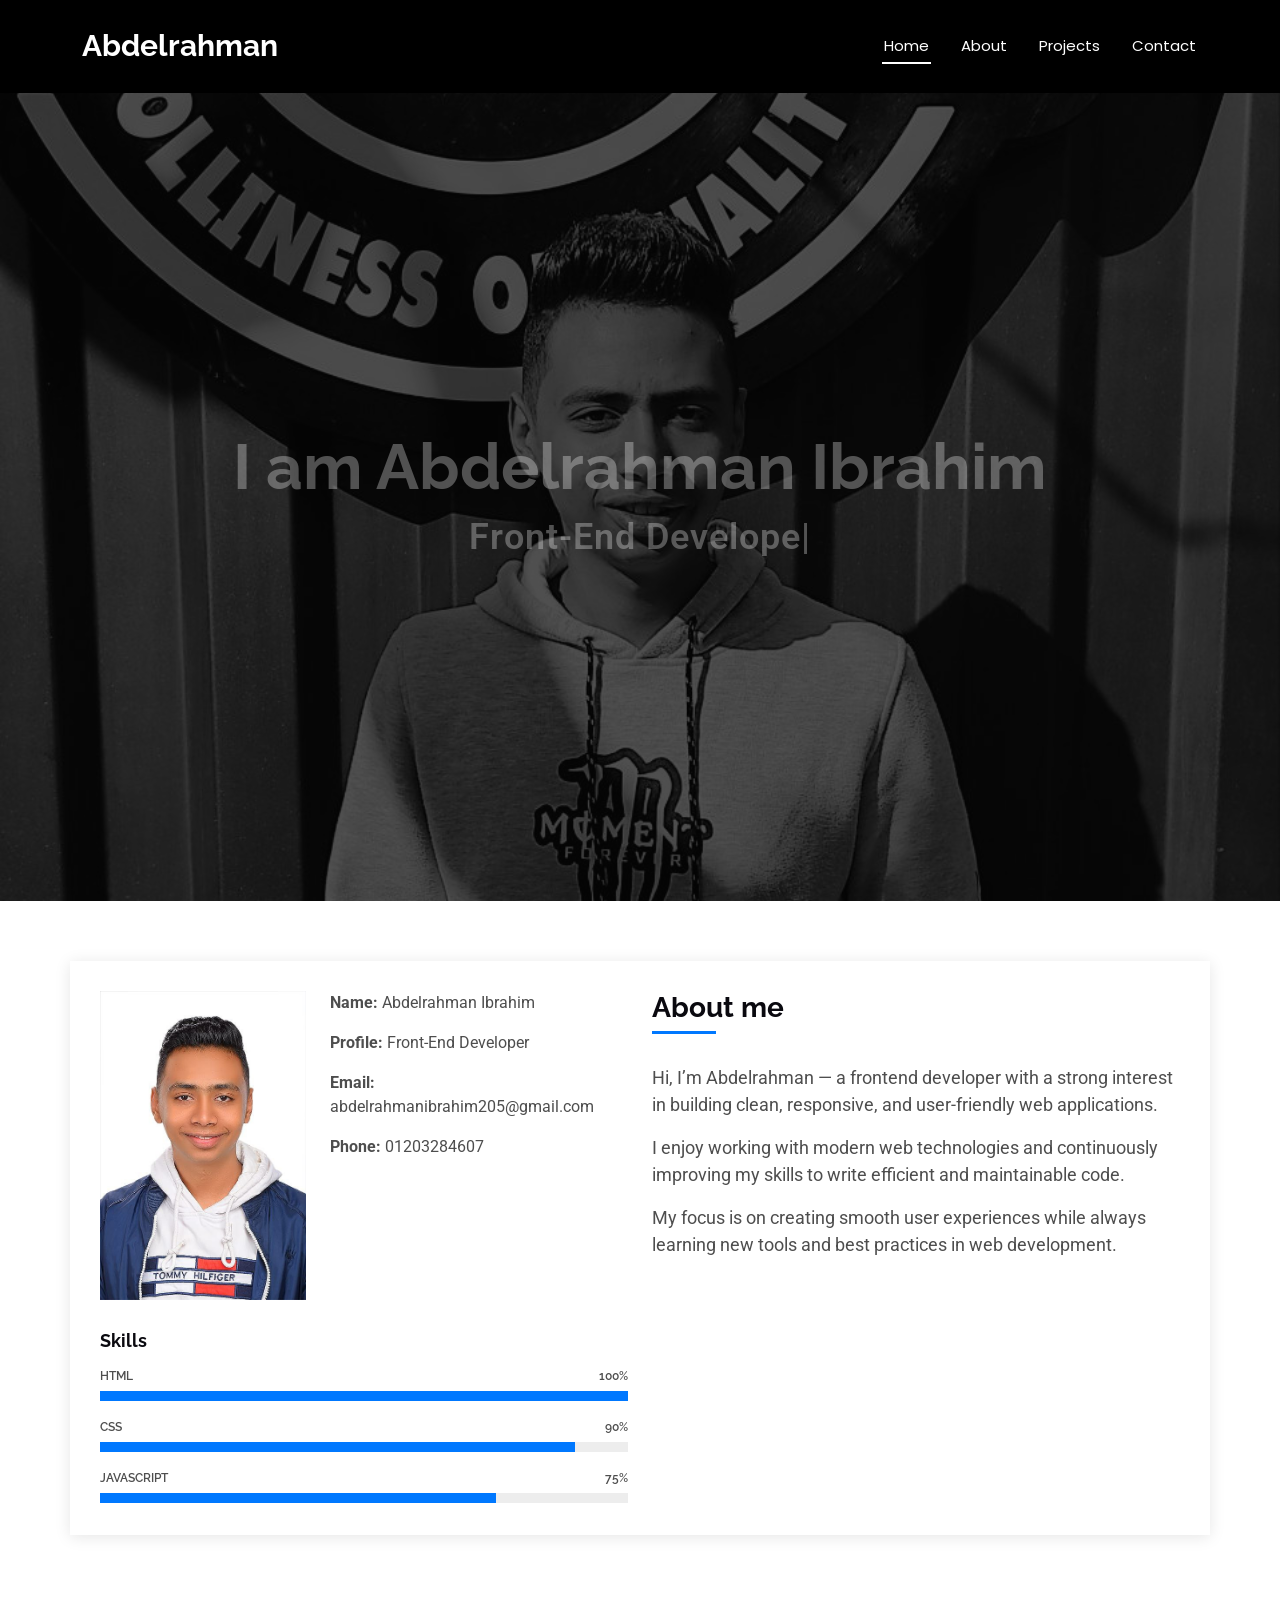
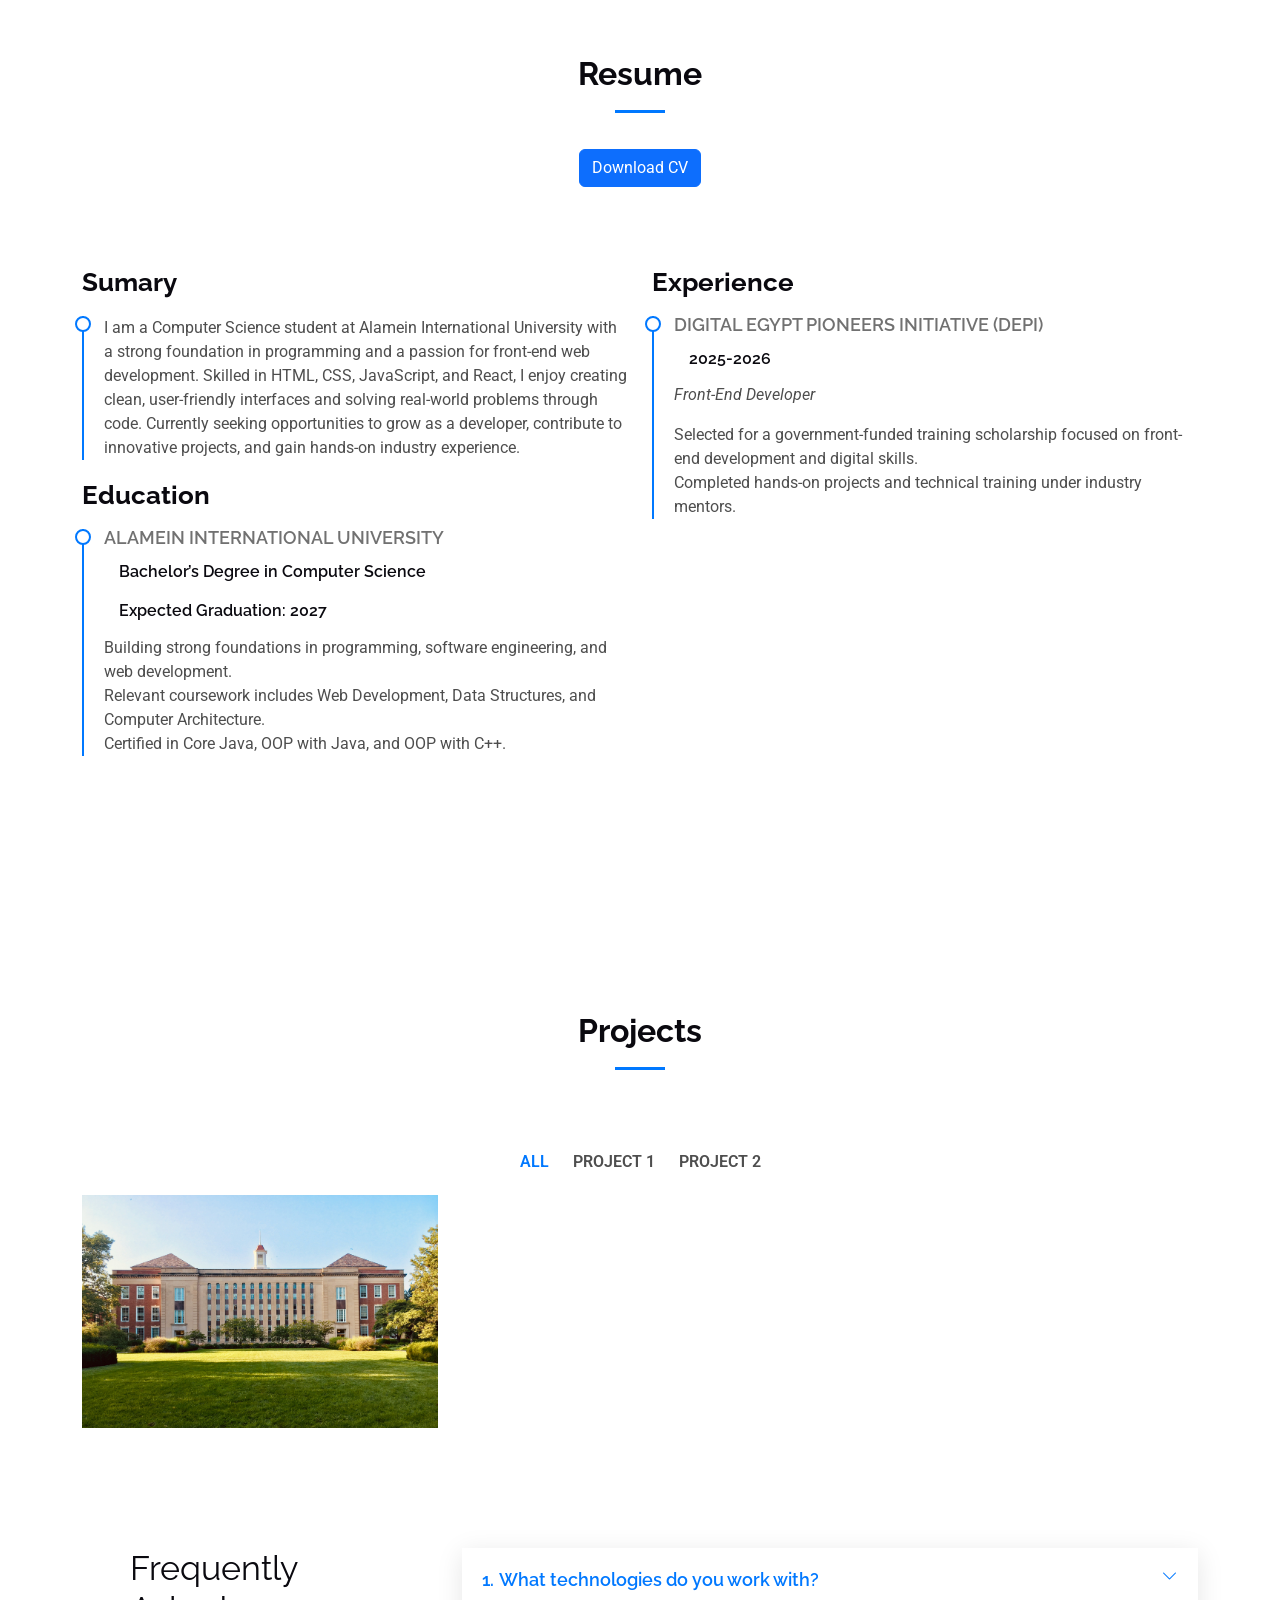
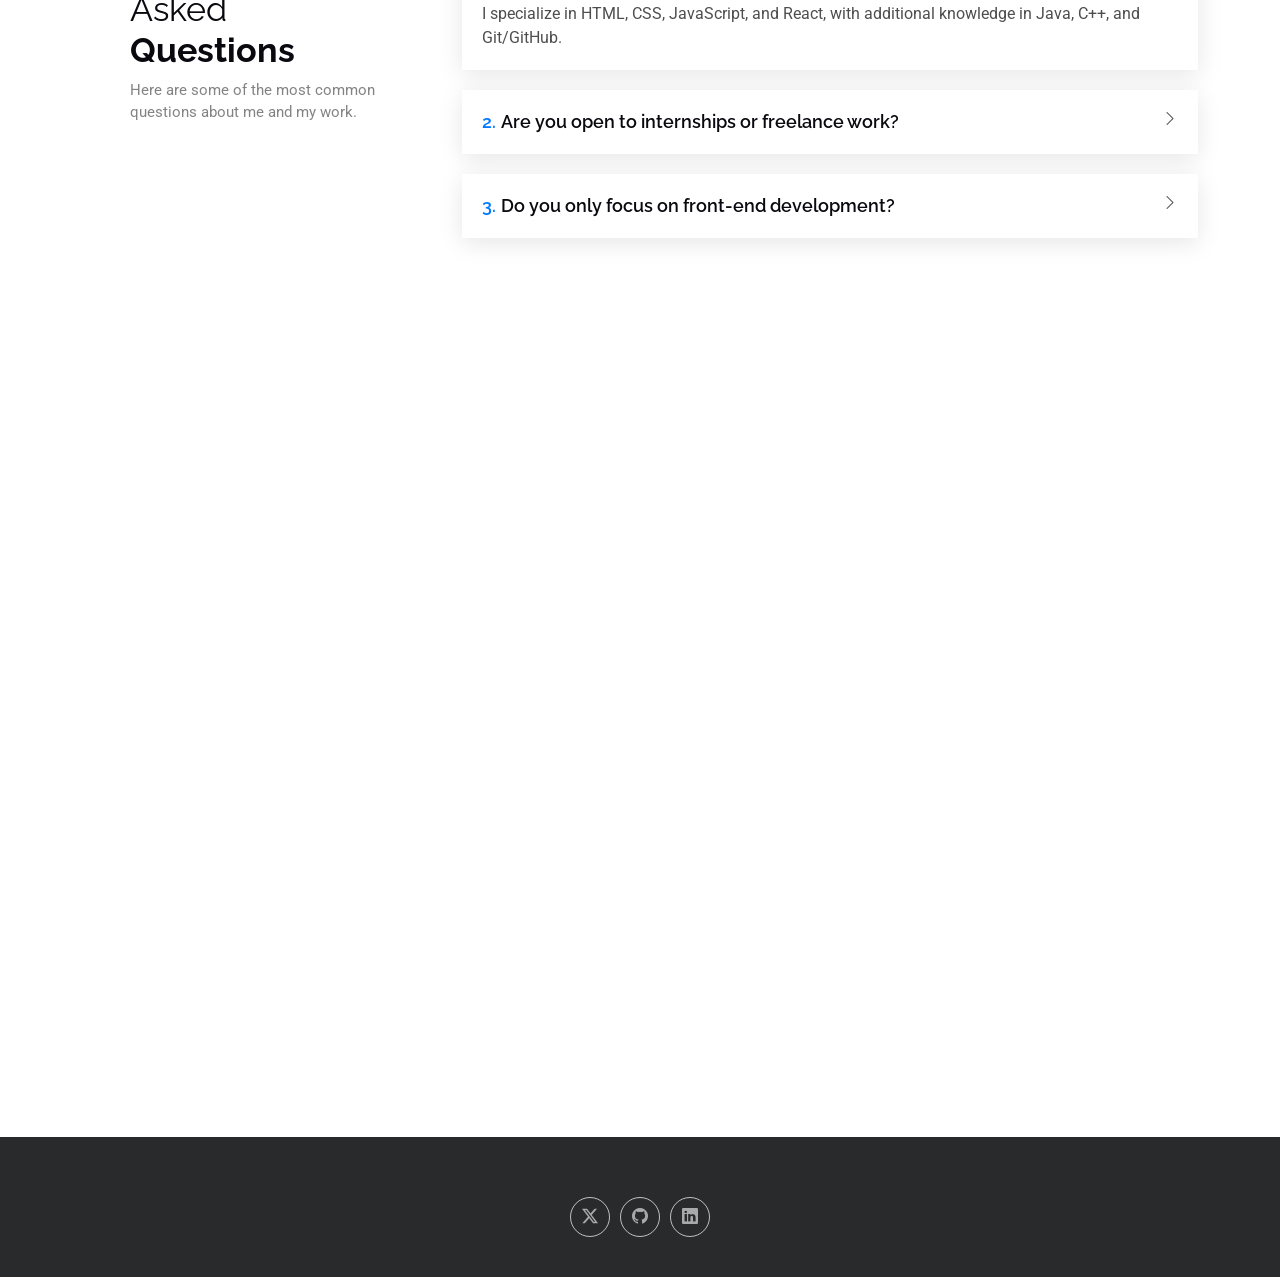
==== index.html @ eb159857 "update" ====
<!DOCTYPE html>
<html lang="en">

<head>
  <meta charset="utf-8">
  <meta content="width=device-width, initial-scale=1.0" name="viewport">
  <title>Abdelrahman</title>
  <meta name="description" content="">
  <meta name="keywords" content="">

  <!-- Favicons -->
  <link href="assets/img/extension_icon.png" rel="icon">
  <link href="assets/img/apple-touch-icon.png" rel="apple-touch-icon">

  <!-- Fonts -->
  <link href="https://fonts.googleapis.com" rel="preconnect">
  <link href="https://fonts.gstatic.com" rel="preconnect" crossorigin>
  <link href="https://fonts.googleapis.com/css2?family=Roboto:ital,wght@0,100;0,300;0,400;0,500;0,700;0,900;1,100;1,300;1,400;1,500;1,700;1,900&family=Poppins:ital,wght@0,100;0,200;0,300;0,400;0,500;0,600;0,700;0,800;0,900;1,100;1,200;1,300;1,400;1,500;1,600;1,700;1,800;1,900&family=Raleway:ital,wght@0,100;0,200;0,300;0,400;0,500;0,600;0,700;0,800;0,900;1,100;1,200;1,300;1,400;1,500;1,600;1,700;1,800;1,900&display=swap" rel="stylesheet">

  <!-- Vendor CSS Files -->
  <link href="assets/vendor/bootstrap/css/bootstrap.min.css" rel="stylesheet">
  <link href="assets/vendor/bootstrap-icons/bootstrap-icons.css" rel="stylesheet">
  <link href="assets/vendor/aos/aos.css" rel="stylesheet">
  <link href="assets/vendor/glightbox/css/glightbox.min.css" rel="stylesheet">
  <link href="assets/vendor/swiper/swiper-bundle.min.css" rel="stylesheet">

  <!-- Main CSS File -->
  <link href="assets/css/main.css" rel="stylesheet">

  <!-- =======================================================
  * Template Name: DevFolio
  * Template URL: https://bootstrapmade.com/devfolio-bootstrap-portfolio-html-template/
  * Updated: Aug 07 2024 with Bootstrap v5.3.3
  * Author: BootstrapMade.com
  * License: https://bootstrapmade.com/license/
  ======================================================== -->
</head>

<body class="index-page">

  <header id="header" class="header d-flex align-items-center sticky-top">
    <div class="container-fluid container-xl position-relative d-flex align-items-center justify-content-between">

      <a href="index.html" class="logo d-flex align-items-center">
        <!-- Uncomment the line below if you also wish to use an image logo -->
        <!-- <img src="assets/img/logo.png" alt=""> -->
        <h1 class="sitename">Abdelrahman</h1>
      </a>

      <nav id="navmenu" class="navmenu">
        <ul>
          <li><a href="#hero" class="active">Home<br></a></li>
          <li><a href="#about">About</a></li>
          <li><a href="#portfolio">Projects</a></li>      
          <li><a href="#contact">Contact</a></li>
        </ul>
        <i class="mobile-nav-toggle d-xl-none bi bi-list"></i>
      </nav>

    </div>
  </header>

  <main class="main">

    <!-- Hero Section -->
    <section id="hero" class="hero section dark-background">

      <img src="assets/img/me_b&w.jpg" alt="" data-aos="fade-in" style="width: 100%; height: 1500px;">

      <div class="container d-flex flex-column align-items-center justify-content-center text-center" data-aos="fade-up" data-aos-delay="100">
        <h2 style="opacity: 0.3;">I am Abdelrahman Ibrahim</h2>
        <p style="opacity: 0.3;"><span class="typed" data-typed-items="Front-End Developer, Freelancer"></span></p>
      </div>

    </section><!-- /Hero Section -->

    <!-- About Section -->
    <section id="about" class="about section">

      <div class="container" data-aos="fade-up" data-aos-delay="100">

        <div class="row gy-4">
          <div class="col-md-6">

            <div class="row justify-content-between gy-4">
              <div class="col-lg-5">
                <img src="assets/img/photo_2025-08-01_22-26-36.jpg" class="img-fluid" alt="">
              </div>
              <div class="col-lg-7 about-info">
                <p><strong>Name: </strong> <span>Abdelrahman Ibrahim</span></p>
                <p><strong>Profile: </strong> <span>Front-End Developer</span></p>
                <p><strong>Email: </strong> <span>abdelrahmanibrahim205@gmail.com</span></p>
                <p><strong>Phone: </strong> <span>01203284607</span></p>
              </div>
            </div>

            <div class="skills-content skills-animation">

              <h5>Skills</h5>

              <div class="progress">
                <span class="skill"><span>HTML</span> <i class="val">100%</i></span>
                <div class="progress-bar-wrap">
                  <div class="progress-bar" role="progressbar" aria-valuenow="100" aria-valuemin="0" aria-valuemax="100"></div>
                </div>
              </div><!-- End Skills Item -->

              <div class="progress">
                <span class="skill"><span>CSS</span> <i class="val">90%</i></span>
                <div class="progress-bar-wrap">
                  <div class="progress-bar" role="progressbar" aria-valuenow="90" aria-valuemin="0" aria-valuemax="100"></div>
                </div>
              </div><!-- End Skills Item -->

              <div class="progress">
                <span class="skill"><span>JavaScript</span> <i class="val">75%</i></span>
                <div class="progress-bar-wrap">
                  <div class="progress-bar" role="progressbar" aria-valuenow="75" aria-valuemin="0" aria-valuemax="100"></div>
                </div>
              </div><!-- End Skills Item -->          
            </div>
          </div>

          <div class="col-md-6">
            <div class="about-me">
              <h4>About me</h4>
            <p>
                  Hi, I’m Abdelrahman — a frontend developer with a strong interest in building clean, 
                  responsive, and user-friendly web applications.</p>
            <p>
                I enjoy working with modern web technologies and continuously improving my skills 
                to write efficient and maintainable code.</p>
            <p>
                My focus is on creating smooth user experiences while always learning new tools 
                and best practices in web development.</p>
            </div>
          </div>
        </div>

      </div>

    </section><!-- /About Section -->

    <!-- Resume Section -->
    <section id="resume" class="resume section">

      <!-- Section Title -->
      <div class="container section-title" data-aos="fade-up">
        <h2>Resume</h2>
        <a href="Abdelrahman_Ibrahim_CV_1.pdf" download class="btn btn-primary mt-3">
      Download CV
    </a>
      </div><!-- End Section Title -->

      <div class="container">

        <div class="row">

          <div class="col-lg-6" data-aos="fade-up" data-aos-delay="100">
            <h3 class="resume-title">Sumary</h3>

            <div class="resume-item pb-0">
              <p>I am a Computer Science student at Alamein International University with a strong foundation in programming and a passion for front-end web development. Skilled in HTML, CSS, JavaScript, and React, I enjoy creating clean, user-friendly interfaces and solving real-world problems through code. Currently seeking opportunities to grow as a developer, contribute to innovative projects, and gain hands-on industry experience.</p>
            </div><!-- Edn Resume Item -->

            <h3 class="resume-title">Education</h3>
            <div class="resume-item">
              <h4>Alamein International University</h4>
              <h5>Bachelor’s Degree in Computer Science</h5>
              <h5>Expected Graduation: 2027</h5>        
              <p>Building strong foundations in programming, software engineering, and web development.<br>Relevant coursework includes Web Development, Data Structures, and Computer Architecture.<br>Certified in Core Java, OOP with Java, and OOP with C++.</p>
            </div><!-- Edn Resume Item -->          
          </div>
          <div class="col-lg-6" data-aos="fade-up" data-aos-delay="200">
            <h3 class="resume-title">Experience</h3>
            <div class="resume-item">
              <h4>Digital Egypt Pioneers Initiative (DEPI)</h4>
              <h5>2025-2026</h5>
              <p><em>Front-End Developer</em></p>
              <p>Selected for a government-funded training scholarship focused on front-end development and digital skills.<br>Completed hands-on projects and technical training under industry mentors.</p>
            </div><!-- Edn Resume Item -->      
          </div>
        </div>
      </div>
    </section><!-- /Resume Section -->

    <!-- Services Section -->
    <section id="services" class="services section">

      <!-- Section Title --> 
    </section><!-- /Services Section -->
    <!-- Portfolio Section -->
    <section id="portfolio" class="portfolio section">

      <!-- Section Title -->
      <div class="container section-title" data-aos="fade-up">
        <h2>Projects</h2>
      </div><!-- End Section Title -->
      <div class="container">
        <div class="isotope-layout" data-default-filter="*" data-layout="masonry" data-sort="original-order">
          <ul class="portfolio-filters isotope-filters" data-aos="fade-up" data-aos-delay="100">
            <li data-filter="*" class="filter-active">All</li>
            <li data-filter=".filter-app">Project 1</li>
            <li data-filter=".filter-product">Project 2</li>            
          </ul><!-- End Portfolio Filters -->
          <div class="row gy-4 isotope-container" data-aos="fade-up" data-aos-delay="200">

            <div class="col-lg-4 col-md-6 portfolio-item isotope-item filter-app">
              <img src="assets/img/university.jpg" class="img-fluid" alt="">
              <div class="portfolio-info">
                <h4>University Managment System</h4>
                <a href="assets/img/university.jpg" title="Project 1" data-gallery="portfolio-gallery-app" class="glightbox preview-link"><i class="bi bi-zoom-in"></i></a>
                <a href="https://github.com/Abdelrahman2055/University_System" title="More Details" class="details-link"><i class="bi bi-link-45deg"></i></a>
              </div>
            </div><!-- End Portfolio Item -->

            <div class="col-lg-4 col-md-6 portfolio-item isotope-item filter-product">
              <img src="assets/img/univrsity_cafe(1).jpg" class="img-fluid" alt="">
              <div class="portfolio-info">
                <h4>University Cafe Managment System</h4>
                <a href="assets/img/univrsity_cafe(1).jpg" title="Project 2" data-gallery="portfolio-gallery-product" class="glightbox preview-link"><i class="bi bi-zoom-in"></i></a>
                <a href="https://github.com/Abdelrahman2055/University_Cafe" title="More Details" class="details-link"><i class="bi bi-link-45deg"></i></a>
              </div>
            </div><!-- End Portfolio Item -->
          </div><!-- End Portfolio Container -->
        </div>
      </div>
    </section><!-- /Portfolio Section -->
    <!-- Faq Section -->
    <section id="faq" class="faq section">

      <div class="container">

        <div class="row gy-4">

          <div class="col-lg-4" data-aos="fade-up" data-aos-delay="100">
            <div class="content px-xl-5">
              <h3><span>Frequently Asked </span><strong>Questions</strong></h3>
              <p>
                Here are some of the most common questions about me and my work.
              </p>
            </div>
          </div>

          <div class="col-lg-8" data-aos="fade-up" data-aos-delay="200">

            <div class="faq-container">
              <div class="faq-item faq-active">
                <h3><span class="num">1.</span> <span>What technologies do you work with?</span></h3>
                <div class="faq-content">
                  <p>I specialize in HTML, CSS, JavaScript, and React, with additional knowledge in Java, C++, and Git/GitHub.</p>
                </div>
                <i class="faq-toggle bi bi-chevron-right"></i>
              </div><!-- End Faq item-->

              <div class="faq-item">
                <h3><span class="num">2.</span> <span>Are you open to internships or freelance work?</span></h3>
                <div class="faq-content">
                  <p>Yes! I’m actively looking for opportunities to apply my skills, learn from real-world projects, and grow as a developer.</p>
                </div>
                <i class="faq-toggle bi bi-chevron-right"></i>
              </div><!-- End Faq item-->

              <div class="faq-item">
                <h3><span class="num">3.</span> <span>Do you only focus on front-end development?</span></h3>
                <div class="faq-content">
                  <p>My main focus is front-end, but I also have experience in programming with Java and C++ and working on system-level projects.</p>
                </div>
                <i class="faq-toggle bi bi-chevron-right"></i>
              </div><!-- End Faq item-->
            </div>

          </div>
        </div>

      </div>

    </section><!-- /Faq Section -->
    <!-- Contact Section -->
    <section id="contact" class="contact section">

      <!-- Section Title -->
      <div class="container section-title" data-aos="fade-up">
        <h2>Contact</h2>
        <p>Feel free to contact me with collaboration requests, internship opportunities, or project discussions.</p>
      </div><!-- End Section Title -->

      <div class="container" data-aos="fade-up" data-aos-delay="100">

        <div class="info-wrap" data-aos="fade-up" data-aos-delay="200">
          <div class="row gy-5">

            <div class="col-lg-4">
              <div class="info-item d-flex align-items-center">
                <i class="bi bi-geo-alt flex-shrink-0"></i>
                <div>
                  <h3>Address</h3>
                  <p>Alexandria,Egypt</p>
                </div>
              </div>
            </div><!-- End Info Item -->

            <div class="col-lg-4">
              <div class="info-item d-flex align-items-center">
                <i class="bi bi-telephone flex-shrink-0"></i>
                <div>
                  <h3>Call me</h3>
                  <p>01203284607</p>
                </div>
              </div>
            </div><!-- End Info Item -->

            <div class="col-lg-4">
              <div class="info-item d-flex align-items-center">
                <i class="bi bi-envelope flex-shrink-0"></i>
                <div>
                  <h3>Email me</h3>
                  <p>abdelrahmanibrahim205@gmail.com</p>
                </div>
              </div>
            </div><!-- End Info Item -->

          </div>
        </div>

        <form action="forms/contact.php" method="post" class="php-email-form" data-aos="fade-up" data-aos-delay="300">
          <div class="row gy-4">

            <div class="col-md-6">
              <input type="text" name="name" class="form-control" placeholder="Your Name" required="">
            </div>

            <div class="col-md-6 ">
              <input type="email" class="form-control" name="email" placeholder="Your Email" required="">
            </div>

            <div class="col-md-12">
              <input type="text" class="form-control" name="subject" placeholder="Subject" required="">
            </div>

            <div class="col-md-12">
              <textarea class="form-control" name="message" rows="6" placeholder="Message" required=""></textarea>
            </div>

            <div class="col-md-12 text-center">
              <div class="loading">Loading</div>
              <div class="error-message"></div>
              <div class="sent-message">Your message has been sent. Thank you!</div>

              <button type="submit">Send Message</button>
            </div>

          </div>
        </form><!-- End Contact Form -->

      </div>

    </section><!-- /Contact Section -->

  </main>

  <footer id="footer" class="footer accent-background">

    <div class="container">
      <div class="social-links d-flex justify-content-center">
        <a href="https://x.com/BOoDA1212"><i class="bi bi-twitter-x"></i></a>
        <a href="https://github.com/Abdelrahman2055"><i class="bi bi-github"></i></a>
        <a href="https://www.linkedin.com/in/abdelrahman-ibrahim-995238316/"><i class="bi bi-linkedin"></i></a>
      </div>
    </div>

  </footer>

  <!-- Scroll Top -->
  <a href="#" id="scroll-top" class="scroll-top d-flex align-items-center justify-content-center"><i class="bi bi-arrow-up-short"></i></a>

  <!-- Preloader -->
  <div id="preloader"></div>

  <!-- Vendor JS Files -->
  <script src="assets/vendor/bootstrap/js/bootstrap.bundle.min.js"></script>
  <script src="assets/vendor/php-email-form/validate.js"></script>
  <script src="assets/vendor/aos/aos.js"></script>
  <script src="assets/vendor/typed.js/typed.umd.js"></script>
  <script src="assets/vendor/waypoints/noframework.waypoints.js"></script>
  <script src="assets/vendor/purecounter/purecounter_vanilla.js"></script>
  <script src="assets/vendor/glightbox/js/glightbox.min.js"></script>
  <script src="assets/vendor/imagesloaded/imagesloaded.pkgd.min.js"></script>
  <script src="assets/vendor/isotope-layout/isotope.pkgd.min.js"></script>
  <script src="assets/vendor/swiper/swiper-bundle.min.js"></script>

  <!-- Main JS File -->
  <script src="assets/js/main.js"></script>

</body>

</html>
---- assets/css/main.css ----
/**
* Template Name: DevFolio
* Template URL: https://bootstrapmade.com/devfolio-bootstrap-portfolio-html-template/
* Updated: Aug 07 2024 with Bootstrap v5.3.3
* Author: BootstrapMade.com
* License: https://bootstrapmade.com/license/
*/

/*--------------------------------------------------------------
# Font & Color Variables
# Help: https://bootstrapmade.com/color-system/
--------------------------------------------------------------*/
/* Fonts */
:root {
  --default-font: "Roboto",  system-ui, -apple-system, "Segoe UI", Roboto, "Helvetica Neue", Arial, "Noto Sans", "Liberation Sans", sans-serif, "Apple Color Emoji", "Segoe UI Emoji", "Segoe UI Symbol", "Noto Color Emoji";
  --heading-font: "Raleway",  sans-serif;
  --nav-font: "Poppins",  sans-serif;
}

/* Global Colors - The following color variables are used throughout the website. Updating them here will change the color scheme of the entire website */
:root { 
  --background-color: #ffffff; /* Background color for the entire website, including individual sections */
  --default-color: #4e4e4e; /* Default color used for the majority of the text content across the entire website */
  --heading-color: #0a090f; /* Color for headings, subheadings and title throughout the website */
  --accent-color: #0078ff; /* Accent color that represents your brand on the website. It's used for buttons, links, and other elements that need to stand out */
  --surface-color: #ffffff; /* The surface color is used as a background of boxed elements within sections, such as cards, icon boxes, or other elements that require a visual separation from the global background. */
  --contrast-color: #ffffff; /* Contrast color for text, ensuring readability against backgrounds of accent, heading, or default colors. */
}

/* Nav Menu Colors - The following color variables are used specifically for the navigation menu. They are separate from the global colors to allow for more customization options */
:root {
  --nav-color: #ffffff;  /* The default color of the main navmenu links */
  --nav-hover-color: #ffffff; /* Applied to main navmenu links when they are hovered over or active */
  --nav-mobile-background-color: #ffffff; /* Used as the background color for mobile navigation menu */
  --nav-dropdown-background-color: #ffffff; /* Used as the background color for dropdown items that appear when hovering over primary navigation items */
  --nav-dropdown-color: #212529; /* Used for navigation links of the dropdown items in the navigation menu. */
  --nav-dropdown-hover-color: #0078ff; /* Similar to --nav-hover-color, this color is applied to dropdown navigation links when they are hovered over. */
}

/* Color Presets - These classes override global colors when applied to any section or element, providing reuse of the sam color scheme. */

.light-background {
  --background-color: #f9f9f9;
  --surface-color: #ffffff;
}

.dark-background {
  --background-color: #060606;
  --default-color: #ffffff;
  --heading-color: #ffffff;
  --surface-color: #252525;
  --contrast-color: #ffffff;
}

.accent-background {
  --background-color: #292a2b;
  --default-color: #ffffff;
  --heading-color: #ffffff;
  --accent-color: #ffffff;
  --surface-color: #3393ff;
  --contrast-color: #ffffff;
}

/* Smooth scroll */
:root {
  scroll-behavior: smooth;
}

/*--------------------------------------------------------------
# General Styling & Shared Classes
--------------------------------------------------------------*/
body {
  color: var(--default-color);
  background-color: var(--background-color);
  font-family: var(--default-font);
}

a {
  color: var(--accent-color);
  text-decoration: none;
  transition: 0.3s;
}

a:hover {
  color: color-mix(in srgb, var(--accent-color), transparent 25%);
  text-decoration: none;
}

h1,
h2,
h3,
h4,
h5,
h6 {
  color: var(--heading-color);
  font-family: var(--heading-font);
}

/* PHP Email Form Messages
------------------------------*/
.php-email-form .error-message {
  display: none;
  background: #df1529;
  color: #ffffff;
  text-align: left;
  padding: 15px;
  margin-bottom: 24px;
  font-weight: 600;
}

.php-email-form .sent-message {
  display: none;
  color: #ffffff;
  background: #059652;
  text-align: center;
  padding: 15px;
  margin-bottom: 24px;
  font-weight: 600;
}

.php-email-form .loading {
  display: none;
  background: var(--surface-color);
  text-align: center;
  padding: 15px;
  margin-bottom: 24px;
}

.php-email-form .loading:before {
  content: "";
  display: inline-block;
  border-radius: 50%;
  width: 24px;
  height: 24px;
  margin: 0 10px -6px 0;
  border: 3px solid var(--accent-color);
  border-top-color: var(--surface-color);
  animation: php-email-form-loading 1s linear infinite;
}

@keyframes php-email-form-loading {
  0% {
    transform: rotate(0deg);
  }

  100% {
    transform: rotate(360deg);
  }
}

/*--------------------------------------------------------------
# Global Header
--------------------------------------------------------------*/
.header {
  --background-color: #000000;
  --default-color: #ffffff;
  --heading-color: #ffffff;
  color: var(--default-color);
  background-color: var(--background-color);
  padding: 20px 0;
  transition: all 0.5s;
  z-index: 997;
}

.header .logo {
  line-height: 1;
}

.header .logo img {
  max-height: 32px;
  margin-right: 8px;
}

.header .logo h1 {
  font-size: 30px;
  margin: 0;
  font-weight: 700;
  color: var(--heading-color);
}

.scrolled .header {
  box-shadow: 0px 0 18px rgba(0, 0, 0, 0.1);
}

/*--------------------------------------------------------------
# Navigation Menu
--------------------------------------------------------------*/
/* Desktop Navigation */
@media (min-width: 1200px) {
  .navmenu {
    padding: 0;
  }

  .navmenu ul {
    margin: 0;
    padding: 0;
    display: flex;
    list-style: none;
    align-items: center;
  }

  .navmenu li {
    position: relative;
  }

  .navmenu>ul>li {
    white-space: nowrap;
    padding: 15px 14px;
  }

  .navmenu>ul>li:last-child {
    padding-right: 0;
  }

  .navmenu a,
  .navmenu a:focus {
    color: var(--nav-color);
    font-size: 15px;
    padding: 0 2px;
    font-family: var(--nav-font);
    font-weight: 400;
    display: flex;
    align-items: center;
    justify-content: space-between;
    white-space: nowrap;
    transition: 0.3s;
    position: relative;
  }

  .navmenu a i,
  .navmenu a:focus i {
    font-size: 12px;
    line-height: 0;
    margin-left: 5px;
    transition: 0.3s;
  }

  .navmenu>ul>li>a:before {
    content: "";
    position: absolute;
    width: 100%;
    height: 2px;
    bottom: -6px;
    left: 0;
    background-color: var(--nav-hover-color);
    visibility: hidden;
    width: 0px;
    transition: all 0.3s ease-in-out 0s;
  }

  .navmenu a:hover:before,
  .navmenu li:hover>a:before,
  .navmenu .active:before {
    visibility: visible;
    width: 100%;
  }

  .navmenu li:hover>a,
  .navmenu .active,
  .navmenu .active:focus {
    color: var(--nav-hover-color);
  }

  .navmenu .dropdown ul {
    margin: 0;
    padding: 10px 0;
    background: var(--nav-dropdown-background-color);
    display: block;
    position: absolute;
    visibility: hidden;
    left: 14px;
    top: 130%;
    opacity: 0;
    transition: 0.3s;
    border-radius: 4px;
    z-index: 99;
    box-shadow: 0px 0px 30px rgba(0, 0, 0, 0.1);
  }

  .navmenu .dropdown ul li {
    min-width: 200px;
  }

  .navmenu .dropdown ul a {
    padding: 10px 20px;
    font-size: 15px;
    text-transform: none;
    color: var(--nav-dropdown-color);
  }

  .navmenu .dropdown ul a i {
    font-size: 12px;
  }

  .navmenu .dropdown ul a:hover,
  .navmenu .dropdown ul .active:hover,
  .navmenu .dropdown ul li:hover>a {
    color: var(--nav-dropdown-hover-color);
  }

  .navmenu .dropdown:hover>ul {
    opacity: 1;
    top: 100%;
    visibility: visible;
  }

  .navmenu .dropdown .dropdown ul {
    top: 0;
    left: -90%;
    visibility: hidden;
  }

  .navmenu .dropdown .dropdown:hover>ul {
    opacity: 1;
    top: 0;
    left: -100%;
    visibility: visible;
  }
}

/* Mobile Navigation */
@media (max-width: 1199px) {
  .mobile-nav-toggle {
    color: var(--nav-color);
    font-size: 28px;
    line-height: 0;
    margin-right: 10px;
    cursor: pointer;
    transition: color 0.3s;
  }

  .navmenu {
    padding: 0;
    z-index: 9997;
  }

  .navmenu ul {
    display: none;
    list-style: none;
    position: absolute;
    inset: 60px 20px 20px 20px;
    padding: 10px 0;
    margin: 0;
    border-radius: 6px;
    background-color: var(--nav-mobile-background-color);
    border: 1px solid color-mix(in srgb, var(--default-color), transparent 90%);
    box-shadow: none;
    overflow-y: auto;
    transition: 0.3s;
    z-index: 9998;
  }

  .navmenu a,
  .navmenu a:focus {
    color: var(--nav-dropdown-color);
    padding: 10px 20px;
    font-family: var(--nav-font);
    font-size: 17px;
    font-weight: 500;
    display: flex;
    align-items: center;
    justify-content: space-between;
    white-space: nowrap;
    transition: 0.3s;
  }

  .navmenu a i,
  .navmenu a:focus i {
    font-size: 12px;
    line-height: 0;
    margin-left: 5px;
    width: 30px;
    height: 30px;
    display: flex;
    align-items: center;
    justify-content: center;
    border-radius: 50%;
    transition: 0.3s;
    background-color: color-mix(in srgb, var(--accent-color), transparent 90%);
  }

  .navmenu a i:hover,
  .navmenu a:focus i:hover {
    background-color: var(--accent-color);
    color: var(--contrast-color);
  }

  .navmenu a:hover,
  .navmenu .active,
  .navmenu .active:focus {
    color: var(--nav-dropdown-hover-color);
  }

  .navmenu .active i,
  .navmenu .active:focus i {
    background-color: var(--accent-color);
    color: var(--contrast-color);
    transform: rotate(180deg);
  }

  .navmenu .dropdown ul {
    position: static;
    display: none;
    z-index: 99;
    padding: 10px 0;
    margin: 10px 20px;
    background-color: var(--nav-dropdown-background-color);
    transition: all 0.5s ease-in-out;
  }

  .navmenu .dropdown ul ul {
    background-color: rgba(33, 37, 41, 0.1);
  }

  .navmenu .dropdown>.dropdown-active {
    display: block;
    background-color: rgba(33, 37, 41, 0.03);
  }

  .mobile-nav-active {
    overflow: hidden;
  }

  .mobile-nav-active .mobile-nav-toggle {
    color: #fff;
    position: absolute;
    font-size: 32px;
    top: 15px;
    right: 15px;
    margin-right: 0;
    z-index: 9999;
  }

  .mobile-nav-active .navmenu {
    position: fixed;
    overflow: hidden;
    inset: 0;
    background: rgba(33, 37, 41, 0.8);
    transition: 0.3s;
  }

  .mobile-nav-active .navmenu>ul {
    display: block;
  }
}

/*--------------------------------------------------------------
# Global Footer
--------------------------------------------------------------*/
.footer {
  color: var(--default-color);
  background-color: var(--background-color);
  font-size: 14px;
  padding: 40px 0;
  position: relative;
}

.footer .copyright p {
  margin-bottom: 0;
}

.footer .social-links {
  margin-top: 20px;
}

.footer .social-links a {
  display: flex;
  align-items: center;
  justify-content: center;
  width: 40px;
  height: 40px;
  border-radius: 50%;
  border: 1px solid color-mix(in srgb, var(--default-color), transparent 30%);
  font-size: 16px;
  color: color-mix(in srgb, var(--default-color), transparent 40%);
  margin: 0 5px;
  transition: 0.3s;
}

.footer .social-links a:hover {
  color: var(--default-color);
  border-color: var(--default-color);
}

.footer .credits {
  margin-top: 10px;
  font-size: 13px;
  text-align: center;
}

.footer .credits a {
  color: color-mix(in srgb, var(--default-color), transparent 30%);
}

/*--------------------------------------------------------------
# Preloader
--------------------------------------------------------------*/
#preloader {
  position: fixed;
  inset: 0;
  z-index: 999999;
  overflow: hidden;
  background: var(--background-color);
  transition: all 0.6s ease-out;
}

#preloader:before {
  content: "";
  position: fixed;
  top: calc(50% - 30px);
  left: calc(50% - 30px);
  border: 6px solid #ffffff;
  border-color: var(--accent-color) transparent var(--accent-color) transparent;
  border-radius: 50%;
  width: 60px;
  height: 60px;
  animation: animate-preloader 1.5s linear infinite;
}

@keyframes animate-preloader {
  0% {
    transform: rotate(0deg);
  }

  100% {
    transform: rotate(360deg);
  }
}

/*--------------------------------------------------------------
# Scroll Top Button
--------------------------------------------------------------*/
.scroll-top {
  position: fixed;
  visibility: hidden;
  opacity: 0;
  right: 15px;
  bottom: -15px;
  z-index: 99999;
  background-color: var(--accent-color);
  width: 44px;
  height: 44px;
  border-radius: 50px;
  transition: all 0.4s;
}

.scroll-top i {
  font-size: 24px;
  color: var(--contrast-color);
  line-height: 0;
}

.scroll-top:hover {
  background-color: color-mix(in srgb, var(--accent-color), transparent 20%);
  color: var(--contrast-color);
}

.scroll-top.active {
  visibility: visible;
  opacity: 1;
  bottom: 15px;
}

/*--------------------------------------------------------------
# Disable aos animation delay on mobile devices
--------------------------------------------------------------*/
@media screen and (max-width: 768px) {
  [data-aos-delay] {
    transition-delay: 0 !important;
  }
}

/*--------------------------------------------------------------
# Global Page Titles & Breadcrumbs
--------------------------------------------------------------*/
.page-title {
  --background-color: color-mix(in srgb, var(--default-color), transparent 96%);
  color: var(--default-color);
  background-color: var(--background-color);
  padding: 25px 0;
  position: relative;
}

.page-title h1 {
  font-size: 24px;
  font-weight: 700;
}

.page-title .breadcrumbs ol {
  display: flex;
  flex-wrap: wrap;
  list-style: none;
  padding: 0;
  margin: 0;
  font-size: 14px;
  font-weight: 400;
}

.page-title .breadcrumbs ol li+li {
  padding-left: 10px;
}

.page-title .breadcrumbs ol li+li::before {
  content: "/";
  display: inline-block;
  padding-right: 10px;
  color: color-mix(in srgb, var(--default-color), transparent 70%);
}

/*--------------------------------------------------------------
# Global Sections
--------------------------------------------------------------*/
section,
.section {
  color: var(--default-color);
  background-color: var(--background-color);
  padding: 60px 0;
  scroll-margin-top: 92px;
  overflow: clip;
}

@media (max-width: 1199px) {

  section,
  .section {
    scroll-margin-top: 76px;
  }
}

/*--------------------------------------------------------------
# Global Section Titles
--------------------------------------------------------------*/
.section-title {
  text-align: center;
  padding-bottom: 60px;
  position: relative;
}

.section-title h2 {
  font-size: 32px;
  font-weight: 700;
  margin-bottom: 20px;
  padding-bottom: 20px;
  position: relative;
}

.section-title h2:after {
  content: "";
  position: absolute;
  display: block;
  width: 50px;
  height: 3px;
  background: var(--accent-color);
  left: 0;
  right: 0;
  bottom: 0;
  margin: auto;
}

.section-title p {
  margin-bottom: 0;
}

/*--------------------------------------------------------------
# Hero Section
--------------------------------------------------------------*/
.hero {
  width: 100%;
  min-height: calc(100vh - 92px);
  position: relative;
  padding: 60px 0;
  display: flex;
  align-items: center;
  justify-content: center;
}

.hero img {
  position: absolute;
  inset: 0;
  display: block;
  width: 100%;
  height: 100%;
  object-fit: cover;
  z-index: 1;
}

.hero:before {
  content: "";
  background: color-mix(in srgb, var(--background-color), transparent 30%);
  position: absolute;
  inset: 0;
  z-index: 2;
}

.hero .container {
  position: relative;
  z-index: 3;
}

.hero h2 {
  margin: 0;
  font-size: 64px;
  font-weight: 700;
}

.hero p {
  margin: 5px 0 0 0;
  font-size: 36px;
  font-weight: 600;
}

.hero p span {
  letter-spacing: 1px;
}

@media (max-width: 768px) {
  .hero h2 {
    font-size: 32px;
  }

  .hero p {
    font-size: 20px;
  }
}

/*--------------------------------------------------------------
# About Section
--------------------------------------------------------------*/
.about .container {
  background-color: var(--surface-color);
  box-shadow: 0px 2px 15px rgba(0, 0, 0, 0.1);
  padding: 30px;
}

.about .skills-content h5 {
  font-size: 18px;
  font-weight: 700;
  margin: 30px 0 15px 0;
}

.about .progress {
  height: 36px;
  display: block;
  background: none;
  border-radius: 0;
  margin-top: 15px;
}

.about .progress .skill {
  color: var(--default-color);
  padding: 0;
  margin: 0 0 6px 0;
  text-transform: uppercase;
  display: block;
  font-weight: 600;
  font-family: var(--heading-font);
}

.about .progress .skill .val {
  float: right;
  font-style: normal;
}

.about .progress-bar-wrap {
  background: color-mix(in srgb, var(--default-color), transparent 90%);
  height: 10px;
}

.about .progress-bar {
  width: 1px;
  height: 10px;
  transition: 0.9s;
  background-color: var(--accent-color);
}

.about .about-me h4 {
  font-size: 28px;
  position: relative;
  padding-bottom: 10px;
  margin-bottom: 30px;
  font-weight: 700;
}

.about .about-me h4:after {
  content: "";
  position: absolute;
  display: block;
  width: 64px;
  height: 3px;
  background: var(--accent-color);
  left: 0;
  bottom: 0;
  margin: auto;
}

.about .about-me p {
  font-size: 18px;
}

/*--------------------------------------------------------------
# Resume Section
--------------------------------------------------------------*/
.resume .resume-title {
  color: var(--heading-color);
  font-size: 26px;
  font-weight: 700;
  margin-top: 20px;
  margin-bottom: 20px;
}

.resume .resume-item {
  padding: 0 0 20px 20px;
  margin-top: -2px;
  border-left: 2px solid var(--accent-color);
  position: relative;
}

.resume .resume-item h4 {
  line-height: 18px;
  font-size: 18px;
  font-weight: 600;
  text-transform: uppercase;
  color: color-mix(in srgb, var(--default-color), transparent 20%);
  margin-bottom: 10px;
}

.resume .resume-item h5 {
  font-size: 16px;
  padding: 5px 15px;
  display: inline-block;
  font-weight: 600;
  margin-bottom: 10px;
}

.resume .resume-item ul {
  padding-left: 20px;
}

.resume .resume-item ul li {
  padding-bottom: 10px;
}

.resume .resume-item:last-child {
  padding-bottom: 0;
}

.resume .resume-item::before {
  content: "";
  position: absolute;
  width: 16px;
  height: 16px;
  border-radius: 50px;
  left: -9px;
  top: 0;
  background: var(--background-color);
  border: 2px solid var(--accent-color);
}

/*--------------------------------------------------------------
# Services Section
--------------------------------------------------------------*/
.services .service-item {
  background-color: var(--surface-color);
  box-shadow: 0px 5px 90px 0px rgba(0, 0, 0, 0.1);
  padding: 60px 30px;
  transition: all ease-in-out 0.3s;
  border-radius: 18px;
  border-bottom: 5px solid var(--surface-color);
  height: 100%;
}

.services .service-item .icon {
  color: var(--contrast-color);
  background: var(--accent-color);
  margin: 0;
  width: 64px;
  height: 64px;
  border-radius: 50px;
  display: flex;
  align-items: center;
  justify-content: center;
  margin-bottom: 20px;
  font-size: 28px;
  transition: ease-in-out 0.3s;
}

.services .service-item h3 {
  font-weight: 700;
  margin: 10px 0 15px 0;
  font-size: 22px;
  transition: ease-in-out 0.3s;
}

.services .service-item p {
  line-height: 24px;
  font-size: 14px;
  margin-bottom: 0;
}

@media (min-width: 1365px) {
  .services .service-item:hover {
    transform: translateY(-10px);
    border-color: var(--accent-color);
  }

  .services .service-item:hover h3 {
    color: var(--accent-color);
  }
}

/*--------------------------------------------------------------
# Stats Section
--------------------------------------------------------------*/
.stats {
  position: relative;
  padding: 120px 0;
}

.stats img {
  position: absolute;
  inset: 0;
  display: block;
  width: 100%;
  height: 100%;
  object-fit: cover;
  z-index: 1;
}

.stats:before {
  content: "";
  background: color-mix(in srgb, var(--background-color), transparent 40%);
  position: absolute;
  inset: 0;
  z-index: 2;
}

.stats .container {
  position: relative;
  z-index: 3;
}

.stats .stats-item {
  padding: 30px;
  width: 100%;
}

.stats .stats-item span {
  font-size: 48px;
  display: block;
  color: var(--default-color);
  font-weight: 700;
}

.stats .stats-item p {
  padding: 0;
  margin: 0;
  font-family: var(--heading-font);
  font-size: 16px;
  font-weight: 700;
  color: color-mix(in srgb, var(--default-color), transparent 40%);
}

/*--------------------------------------------------------------
# Portfolio Section
--------------------------------------------------------------*/
.portfolio .portfolio-filters {
  padding: 0;
  margin: 0 auto 20px auto;
  list-style: none;
  text-align: center;
}

.portfolio .portfolio-filters li {
  cursor: pointer;
  display: inline-block;
  padding: 0;
  font-size: 16px;
  font-weight: 600;
  margin: 0 10px;
  line-height: 1;
  text-transform: uppercase;
  margin-bottom: 5px;
  transition: all 0.3s ease-in-out;
}

.portfolio .portfolio-filters li:hover,
.portfolio .portfolio-filters li.filter-active {
  color: var(--accent-color);
}

.portfolio .portfolio-filters li:first-child {
  margin-left: 0;
}

.portfolio .portfolio-filters li:last-child {
  margin-right: 0;
}

@media (max-width: 575px) {
  .portfolio .portfolio-filters li {
    font-size: 14px;
    margin: 0 5px;
  }
}

.portfolio .portfolio-item {
  position: relative;
}

.portfolio .portfolio-item .portfolio-info {
  opacity: 0;
  position: absolute;
  left: 30px;
  right: 30px;
  bottom: 0;
  z-index: 3;
  transition: all ease-in-out 0.3s;
  background: color-mix(in srgb, var(--background-color), transparent 10%);
  padding: 15px;
}

.portfolio .portfolio-item .portfolio-info h4 {
  font-size: 18px;
  font-weight: 600;
  padding-right: 50px;
}

.portfolio .portfolio-item .portfolio-info p {
  color: color-mix(in srgb, var(--default-color), transparent 30%);
  font-size: 14px;
  margin-bottom: 0;
  padding-right: 50px;
}

.portfolio .portfolio-item .portfolio-info .preview-link,
.portfolio .portfolio-item .portfolio-info .details-link {
  position: absolute;
  right: 50px;
  font-size: 24px;
  top: calc(50% - 14px);
  color: color-mix(in srgb, var(--default-color), transparent 30%);
  transition: 0.3s;
  line-height: 0;
}

.portfolio .portfolio-item .portfolio-info .preview-link:hover,
.portfolio .portfolio-item .portfolio-info .details-link:hover {
  color: var(--accent-color);
}

.portfolio .portfolio-item .portfolio-info .details-link {
  right: 14px;
  font-size: 28px;
}

.portfolio .portfolio-item:hover .portfolio-info {
  opacity: 1;
  bottom: 20px;
}

/*--------------------------------------------------------------
# Pricing Section
--------------------------------------------------------------*/
.pricing .pricing-item {
  border-bottom: 1px dashed color-mix(in srgb, var(--default-color), transparent 60%);
  width: 100%;
  height: 100%;
  padding: 0 0 15px 0;
}

.pricing .pricing-item h3 {
  margin: 0;
  font-size: 20px;
  font-weight: 600;
}

.pricing .pricing-item h4 {
  margin: 0;
  font-size: 18px;
  color: var(--accent-color);
}

/*--------------------------------------------------------------
# Faq Section
--------------------------------------------------------------*/
.faq .content h3 {
  font-weight: 400;
  font-size: 34px;
}

.faq .content p {
  font-size: 15px;
  color: color-mix(in srgb, var(--default-color), transparent 30%);
}

.faq .faq-container .faq-item {
  background-color: var(--surface-color);
  position: relative;
  padding: 20px;
  margin-bottom: 20px;
  box-shadow: 0px 5px 25px 0px rgba(0, 0, 0, 0.1);
  overflow: hidden;
}

.faq .faq-container .faq-item:last-child {
  margin-bottom: 0;
}

.faq .faq-container .faq-item h3 {
  font-weight: 600;
  font-size: 18px;
  line-height: 24px;
  margin: 0 30px 0 0;
  transition: 0.3s;
  cursor: pointer;
  display: flex;
  align-items: flex-start;
}

.faq .faq-container .faq-item h3 .num {
  color: var(--accent-color);
  padding-right: 5px;
}

.faq .faq-container .faq-item h3:hover {
  color: var(--accent-color);
}

.faq .faq-container .faq-item .faq-content {
  display: grid;
  grid-template-rows: 0fr;
  transition: 0.3s ease-in-out;
  visibility: hidden;
  opacity: 0;
}

.faq .faq-container .faq-item .faq-content p {
  margin-bottom: 0;
  overflow: hidden;
}

.faq .faq-container .faq-item .faq-toggle {
  position: absolute;
  top: 20px;
  right: 20px;
  font-size: 16px;
  line-height: 0;
  transition: 0.3s;
  cursor: pointer;
}

.faq .faq-container .faq-item .faq-toggle:hover {
  color: var(--accent-color);
}

.faq .faq-container .faq-active h3 {
  color: var(--accent-color);
}

.faq .faq-container .faq-active .faq-content {
  grid-template-rows: 1fr;
  visibility: visible;
  opacity: 1;
  padding-top: 10px;
}

.faq .faq-container .faq-active .faq-toggle {
  transform: rotate(90deg);
  color: var(--accent-color);
}

/*--------------------------------------------------------------
# Testimonials Section
--------------------------------------------------------------*/
.testimonials {
  padding: 80px 0;
  position: relative;
}

.testimonials:before {
  content: "";
  background: color-mix(in srgb, var(--background-color), transparent 30%);
  position: absolute;
  inset: 0;
  z-index: 2;
}

.testimonials .testimonials-bg {
  position: absolute;
  inset: 0;
  display: block;
  width: 100%;
  height: 100%;
  object-fit: cover;
  z-index: 1;
}

.testimonials .container {
  position: relative;
  z-index: 3;
}

.testimonials .testimonials-carousel,
.testimonials .testimonials-slider {
  overflow: hidden;
}

.testimonials .testimonial-item {
  text-align: center;
}

.testimonials .testimonial-item .testimonial-img {
  width: 100px;
  border-radius: 50%;
  border: 6px solid color-mix(in srgb, var(--default-color), transparent 85%);
  margin: 0 auto;
}

.testimonials .testimonial-item h3 {
  font-size: 20px;
  font-weight: bold;
  margin: 10px 0 5px 0;
}

.testimonials .testimonial-item h4 {
  font-size: 14px;
  margin: 0 0 15px 0;
  color: color-mix(in srgb, var(--default-color), transparent 40%);
}

.testimonials .testimonial-item .stars {
  margin-bottom: 15px;
}

.testimonials .testimonial-item .stars i {
  color: #ffc107;
  margin: 0 1px;
}

.testimonials .testimonial-item .quote-icon-left,
.testimonials .testimonial-item .quote-icon-right {
  color: color-mix(in srgb, var(--default-color), transparent 40%);
  font-size: 26px;
  line-height: 0;
}

.testimonials .testimonial-item .quote-icon-left {
  display: inline-block;
  left: -5px;
  position: relative;
}

.testimonials .testimonial-item .quote-icon-right {
  display: inline-block;
  right: -5px;
  position: relative;
  top: 10px;
  transform: scale(-1, -1);
}

.testimonials .testimonial-item p {
  font-style: italic;
  margin: 0 auto 15px auto;
}

.testimonials .swiper-wrapper {
  height: auto;
}

.testimonials .swiper-pagination {
  margin-top: 20px;
  position: relative;
}

.testimonials .swiper-pagination .swiper-pagination-bullet {
  width: 12px;
  height: 12px;
  background-color: color-mix(in srgb, var(--default-color), transparent 50%);
  opacity: 0.5;
}

.testimonials .swiper-pagination .swiper-pagination-bullet-active {
  background-color: var(--default-color);
  opacity: 1;
}

@media (min-width: 992px) {
  .testimonials .testimonial-item p {
    width: 80%;
  }
}

/*--------------------------------------------------------------
# Contact Section
--------------------------------------------------------------*/
.contact .info-wrap {
  background-color: var(--surface-color);
  box-shadow: 0px 0px 20px rgba(0, 0, 0, 0.1);
  padding: 30px;
  margin-bottom: 30px;
}

.contact .info-item i {
  font-size: 20px;
  color: var(--accent-color);
  width: 56px;
  height: 56px;
  display: flex;
  justify-content: center;
  align-items: center;
  transition: all 0.3s ease-in-out;
  border-radius: 50%;
  border: 1px solid color-mix(in srgb, var(--accent-color), transparent 40%);
  margin-right: 15px;
}

.contact .info-item h3 {
  font-size: 18px;
  font-weight: 700;
  margin: 0 0 2px 0;
}

.contact .info-item p {
  padding: 0;
  margin-bottom: 0;
  font-size: 14px;
}

.contact .info-item:hover i {
  background: var(--accent-color);
  color: var(--contrast-color);
}

.contact .php-email-form {
  background-color: var(--surface-color);
  box-shadow: 0px 0px 20px rgba(0, 0, 0, 0.1);
  padding: 30px;
}

@media (max-width: 575px) {
  .contact .php-email-form {
    padding: 20px;
  }
}

.contact .php-email-form input[type=text],
.contact .php-email-form input[type=email],
.contact .php-email-form textarea {
  font-size: 14px;
  padding: 10px 15px;
  box-shadow: none;
  border-radius: 0;
  color: var(--default-color);
  background-color: color-mix(in srgb, var(--background-color), transparent 50%);
  border-color: color-mix(in srgb, var(--default-color), transparent 80%);
}

.contact .php-email-form input[type=text]:focus,
.contact .php-email-form input[type=email]:focus,
.contact .php-email-form textarea:focus {
  border-color: var(--accent-color);
}

.contact .php-email-form input[type=text]::placeholder,
.contact .php-email-form input[type=email]::placeholder,
.contact .php-email-form textarea::placeholder {
  color: color-mix(in srgb, var(--default-color), transparent 70%);
}

.contact .php-email-form button[type=submit] {
  color: var(--contrast-color);
  background: var(--accent-color);
  border: 0;
  padding: 10px 30px;
  transition: 0.4s;
  border-radius: 50px;
}

.contact .php-email-form button[type=submit]:hover {
  background: color-mix(in srgb, var(--accent-color), transparent 20%);
}

/*--------------------------------------------------------------
# Portfolio Details Section
--------------------------------------------------------------*/
.portfolio-details .portfolio-details-slider img {
  width: 100%;
}

.portfolio-details .swiper-wrapper {
  height: auto;
}

.portfolio-details .swiper-button-prev,
.portfolio-details .swiper-button-next {
  width: 48px;
  height: 48px;
}

.portfolio-details .swiper-button-prev:after,
.portfolio-details .swiper-button-next:after {
  color: rgba(255, 255, 255, 0.8);
  background-color: rgba(0, 0, 0, 0.15);
  font-size: 24px;
  border-radius: 50%;
  width: 48px;
  height: 48px;
  display: flex;
  align-items: center;
  justify-content: center;
  transition: 0.3s;
}

.portfolio-details .swiper-button-prev:hover:after,
.portfolio-details .swiper-button-next:hover:after {
  background-color: rgba(0, 0, 0, 0.3);
}

@media (max-width: 575px) {

  .portfolio-details .swiper-button-prev,
  .portfolio-details .swiper-button-next {
    display: none;
  }
}

.portfolio-details .swiper-pagination {
  margin-top: 20px;
  position: relative;
}

.portfolio-details .swiper-pagination .swiper-pagination-bullet {
  width: 10px;
  height: 10px;
  background-color: color-mix(in srgb, var(--default-color), transparent 85%);
  opacity: 1;
}

.portfolio-details .swiper-pagination .swiper-pagination-bullet-active {
  background-color: var(--accent-color);
}

.portfolio-details .portfolio-info h3 {
  font-size: 22px;
  font-weight: 700;
  margin-bottom: 20px;
  padding-bottom: 20px;
  position: relative;
}

.portfolio-details .portfolio-info h3:after {
  content: "";
  position: absolute;
  display: block;
  width: 50px;
  height: 3px;
  background: var(--accent-color);
  left: 0;
  bottom: 0;
}

.portfolio-details .portfolio-info ul {
  list-style: none;
  padding: 0;
  font-size: 15px;
}

.portfolio-details .portfolio-info ul li {
  display: flex;
  flex-direction: column;
  padding-bottom: 15px;
}

.portfolio-details .portfolio-info ul strong {
  text-transform: uppercase;
  font-weight: 400;
  color: color-mix(in srgb, var(--default-color), transparent 50%);
  font-size: 14px;
}

.portfolio-details .portfolio-info .btn-visit {
  padding: 8px 40px;
  background: var(--accent-color);
  color: var(--contrast-color);
  border-radius: 50px;
  transition: 0.3s;
}

.portfolio-details .portfolio-info .btn-visit:hover {
  background: color-mix(in srgb, var(--accent-color), transparent 20%);
}

.portfolio-details .portfolio-description h2 {
  font-size: 26px;
  font-weight: 700;
  margin-bottom: 20px;
}

.portfolio-details .portfolio-description p {
  padding: 0;
}

.portfolio-details .portfolio-description .testimonial-item {
  padding: 30px 30px 0 30px;
  position: relative;
  background: color-mix(in srgb, var(--default-color), transparent 97%);
  margin-bottom: 50px;
}

.portfolio-details .portfolio-description .testimonial-item .testimonial-img {
  width: 90px;
  border-radius: 50px;
  border: 6px solid var(--background-color);
  float: left;
  margin: 0 10px 0 0;
}

.portfolio-details .portfolio-description .testimonial-item h3 {
  font-size: 18px;
  font-weight: bold;
  margin: 15px 0 5px 0;
  padding-top: 20px;
}

.portfolio-details .portfolio-description .testimonial-item h4 {
  font-size: 14px;
  color: #6c757d;
  margin: 0;
}

.portfolio-details .portfolio-description .testimonial-item .quote-icon-left,
.portfolio-details .portfolio-description .testimonial-item .quote-icon-right {
  color: color-mix(in srgb, var(--accent-color), transparent 50%);
  font-size: 26px;
  line-height: 0;
}

.portfolio-details .portfolio-description .testimonial-item .quote-icon-left {
  display: inline-block;
  left: -5px;
  position: relative;
}

.portfolio-details .portfolio-description .testimonial-item .quote-icon-right {
  display: inline-block;
  right: -5px;
  position: relative;
  top: 10px;
  transform: scale(-1, -1);
}

.portfolio-details .portfolio-description .testimonial-item p {
  font-style: italic;
  margin: 0 0 15px 0 0 0;
  padding: 0;
}

/*--------------------------------------------------------------
# Service Details Section
--------------------------------------------------------------*/
.service-details .services-list {
  background-color: var(--surface-color);
  padding: 10px 30px;
  border: 1px solid color-mix(in srgb, var(--default-color), transparent 90%);
  margin-bottom: 20px;
}

.service-details .services-list a {
  display: block;
  line-height: 1;
  padding: 8px 0 8px 15px;
  border-left: 3px solid color-mix(in srgb, var(--default-color), transparent 70%);
  margin: 20px 0;
  color: color-mix(in srgb, var(--default-color), transparent 20%);
  transition: 0.3s;
}

.service-details .services-list a.active {
  color: var(--heading-color);
  font-weight: 700;
  border-color: var(--accent-color);
}

.service-details .services-list a:hover {
  border-color: var(--accent-color);
}

.service-details .services-img {
  margin-bottom: 20px;
}

.service-details h3 {
  font-size: 26px;
  font-weight: 700;
}

.service-details h4 {
  font-size: 20px;
  font-weight: 700;
}

.service-details p {
  font-size: 15px;
}

.service-details ul {
  list-style: none;
  padding: 0;
  font-size: 15px;
}

.service-details ul li {
  padding: 5px 0;
  display: flex;
  align-items: center;
}

.service-details ul i {
  font-size: 20px;
  margin-right: 8px;
  color: var(--accent-color);
}

/*--------------------------------------------------------------
# Starter Section Section
--------------------------------------------------------------*/
.starter-section {
  /* Add your styles here */
}
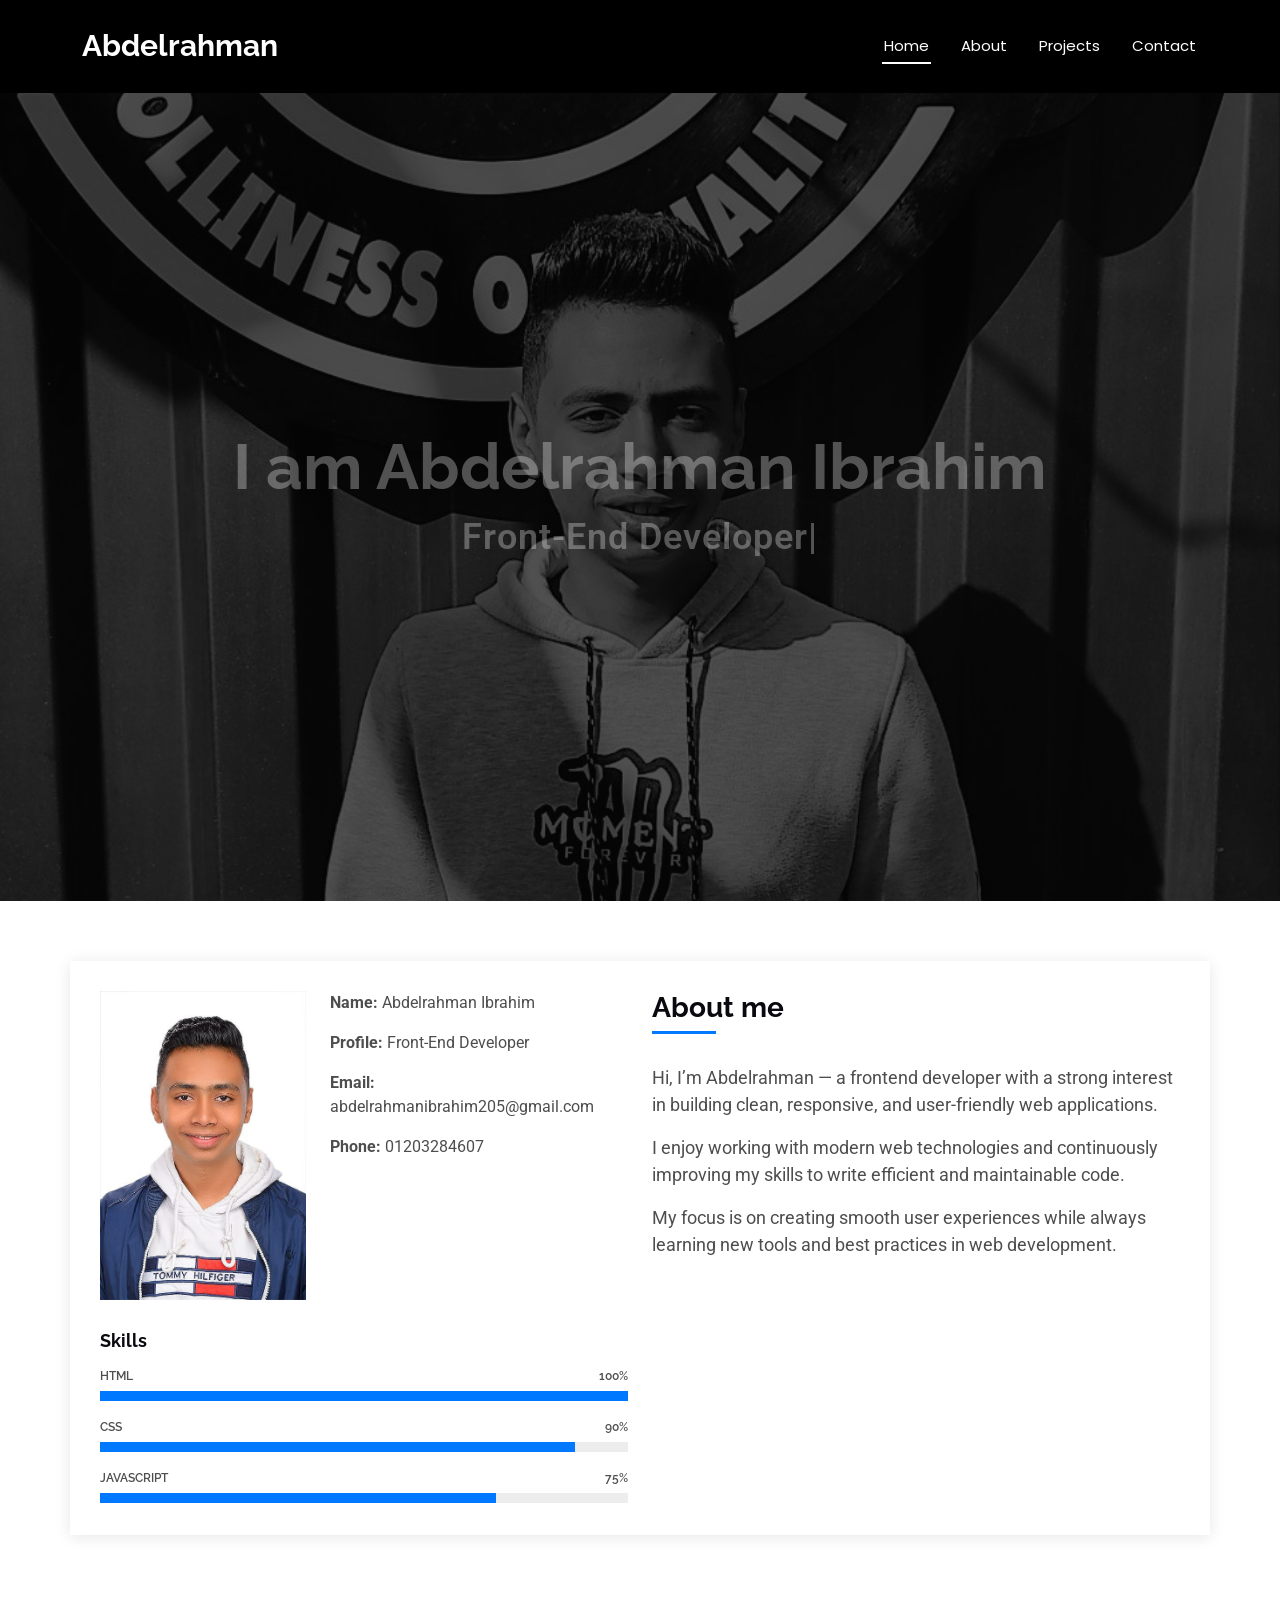
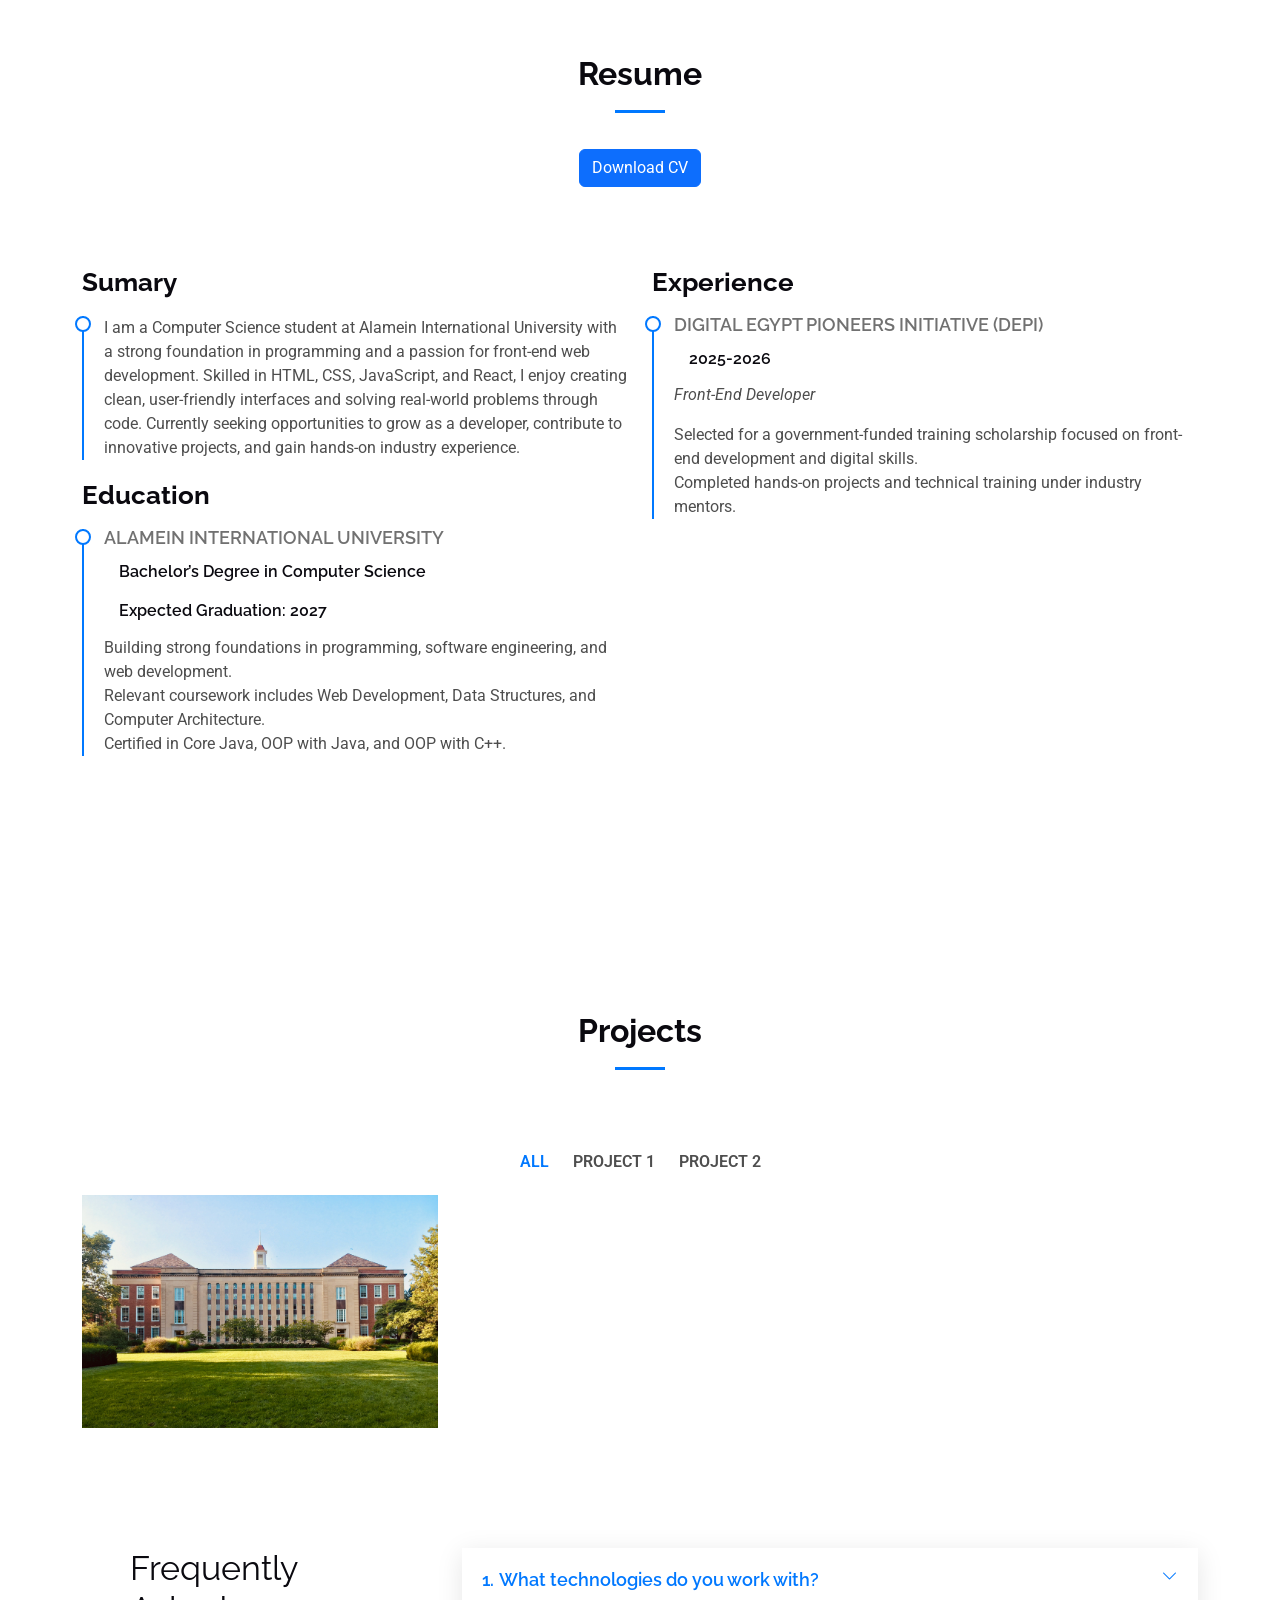
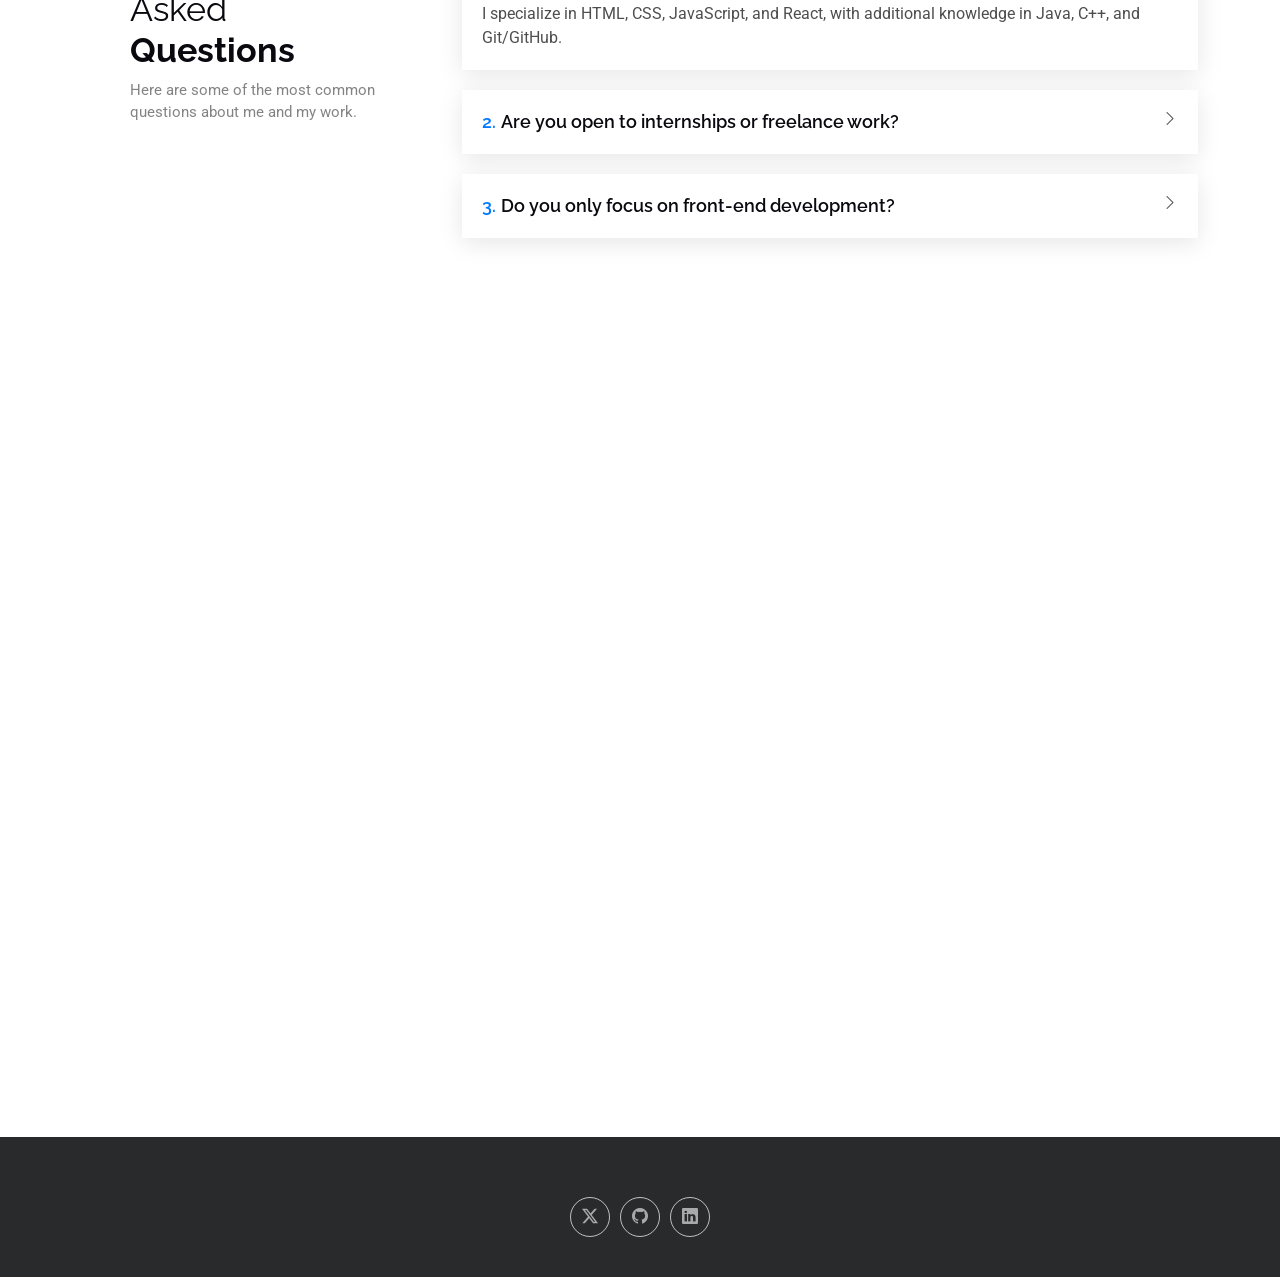
==== commit f86dedb0: "update" ====
--- a/index.html
+++ b/index.html
@@ -147,7 +147,7 @@
       <!-- Section Title -->
       <div class="container section-title" data-aos="fade-up">
         <h2>Resume</h2>
-        <a href="Abdelrahman_Ibrahim_CV_1.pdf" download class="btn btn-primary mt-3">
+        <a href="Abdelrahman_CV.pdf" download class="btn btn-primary mt-3">
       Download CV
     </a>
       </div><!-- End Section Title -->
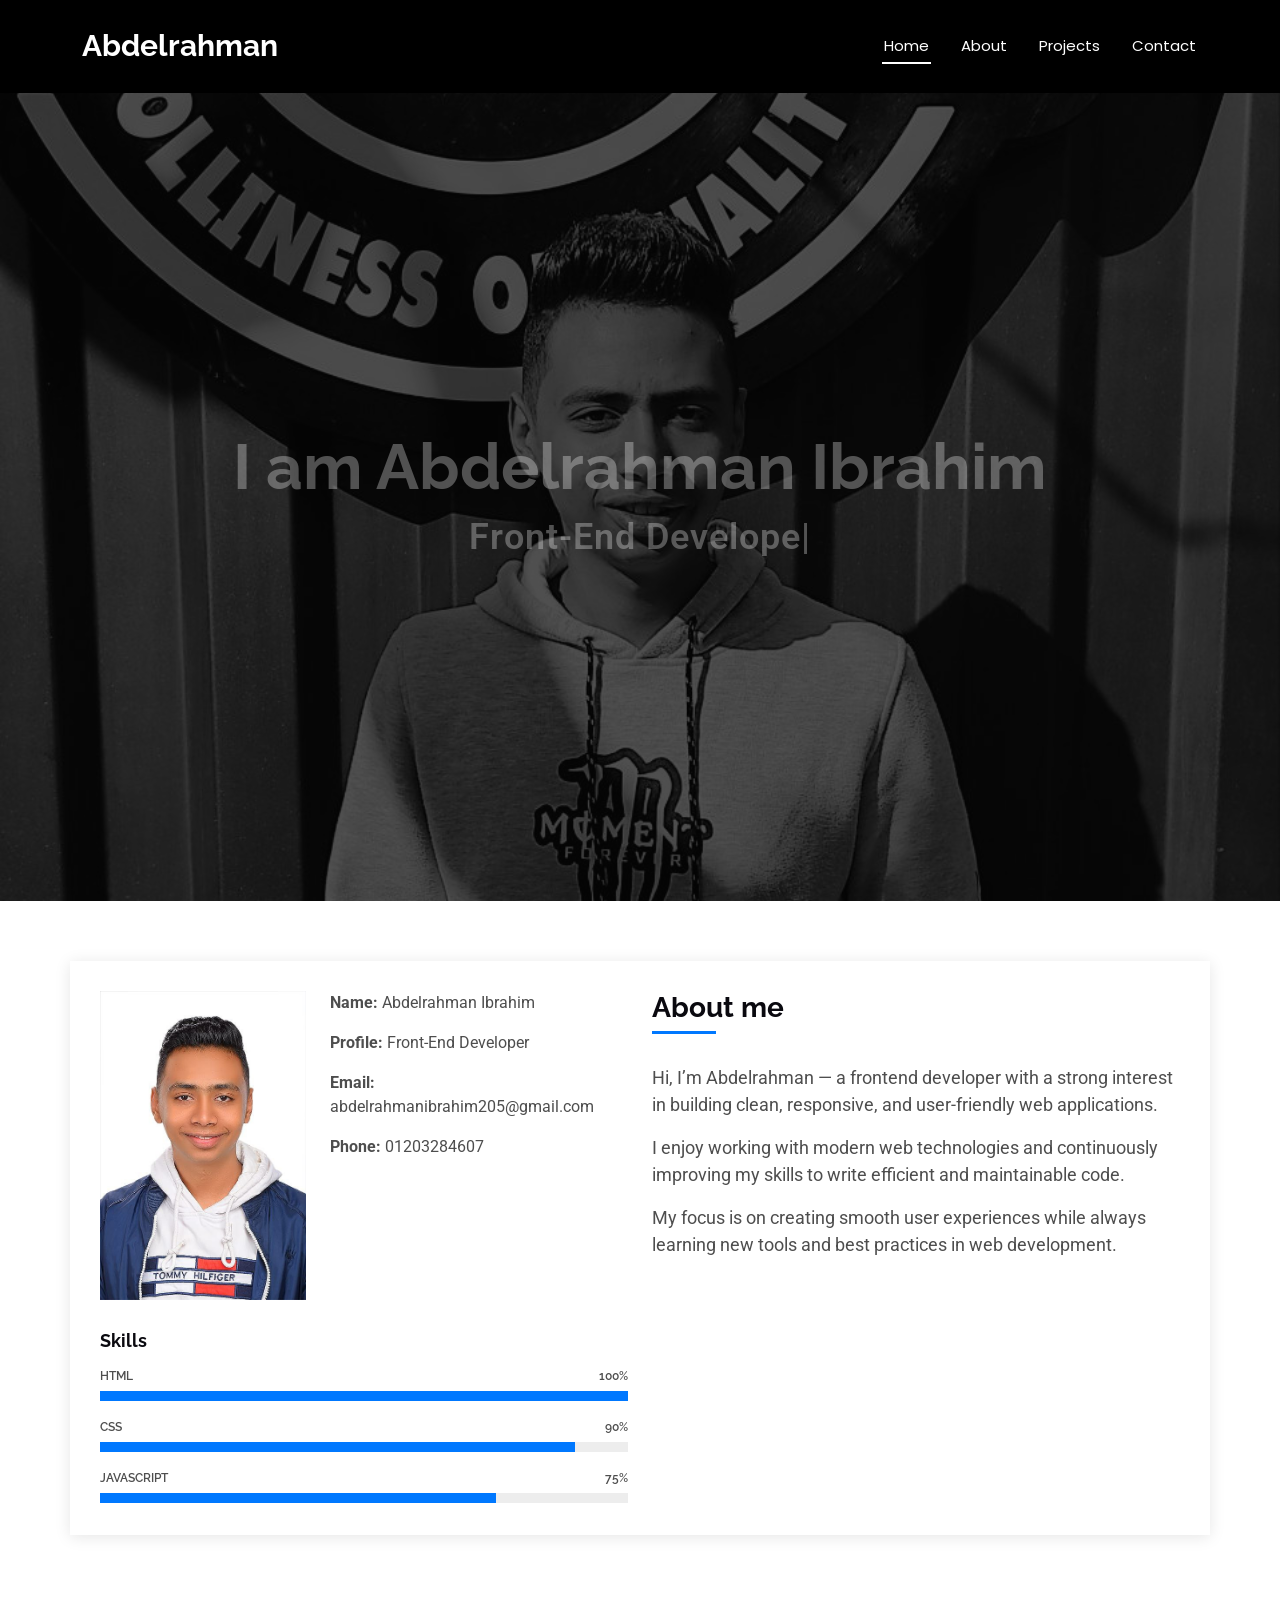
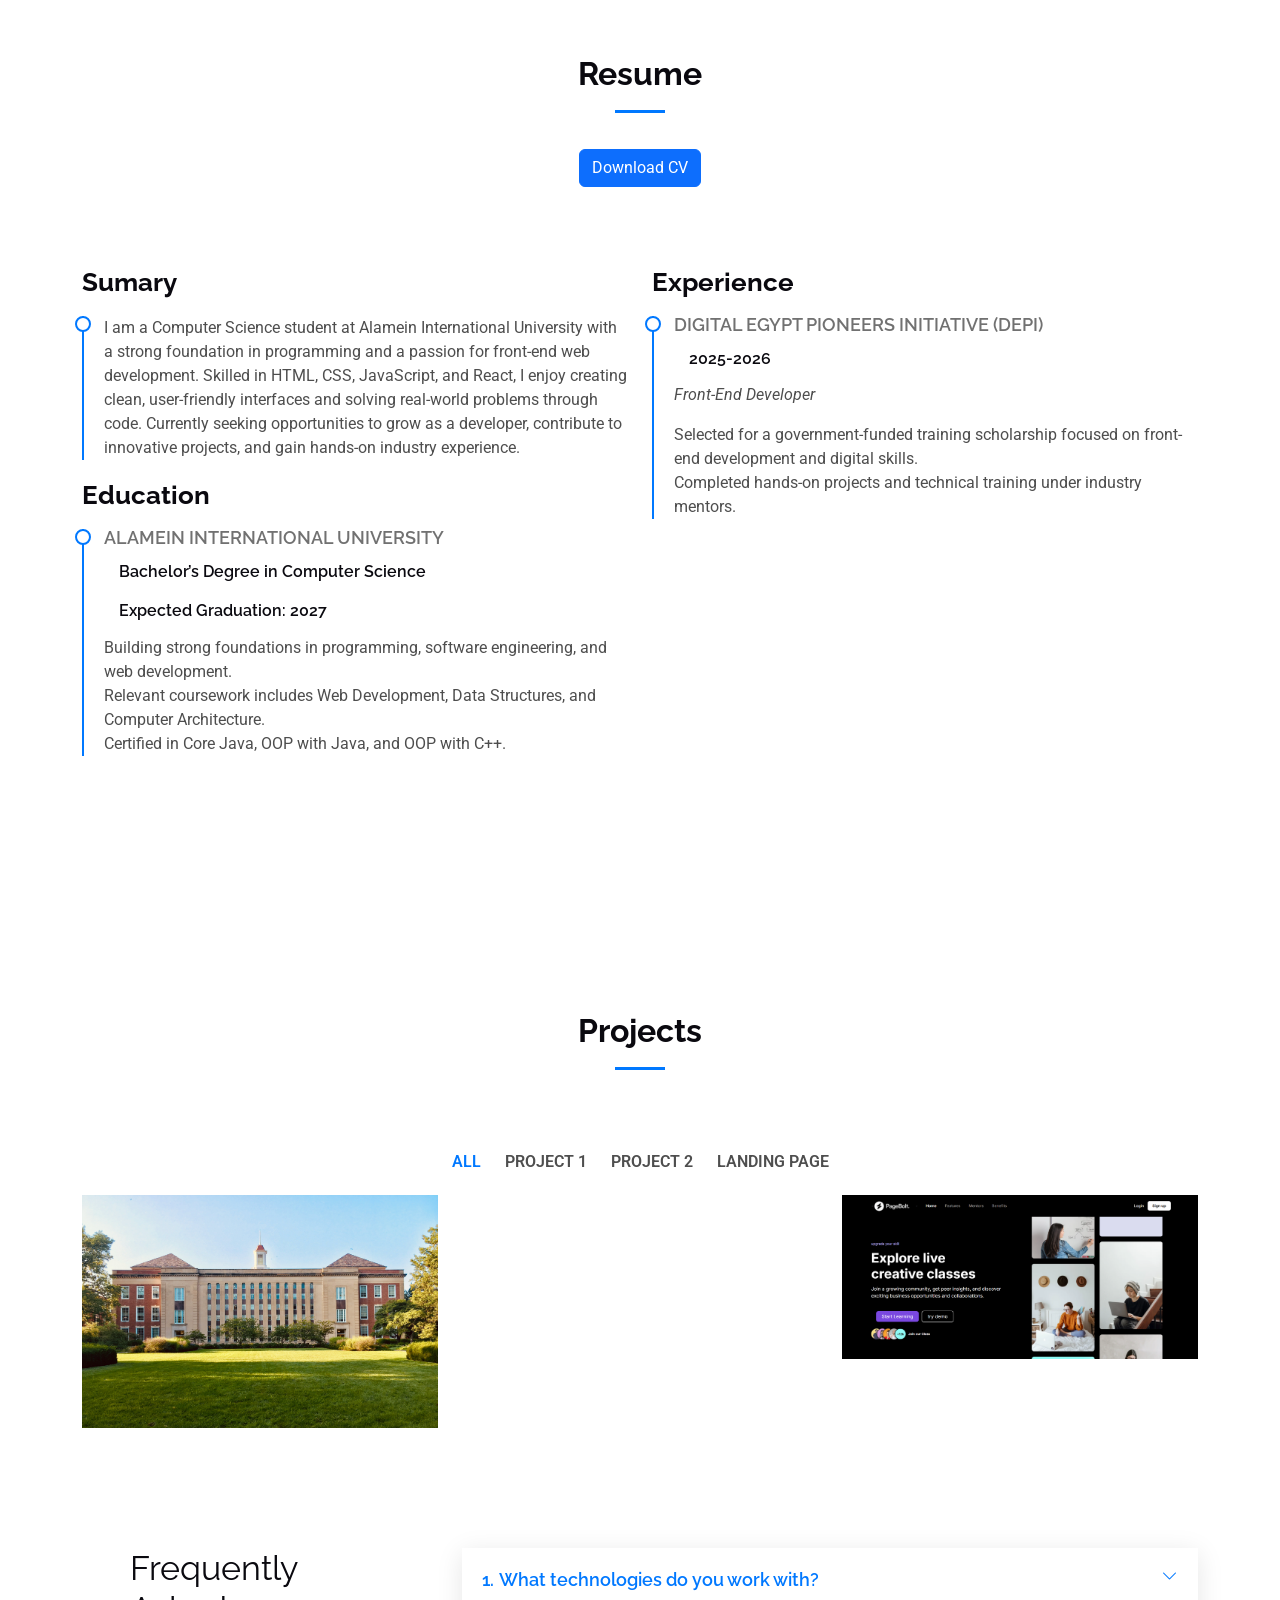
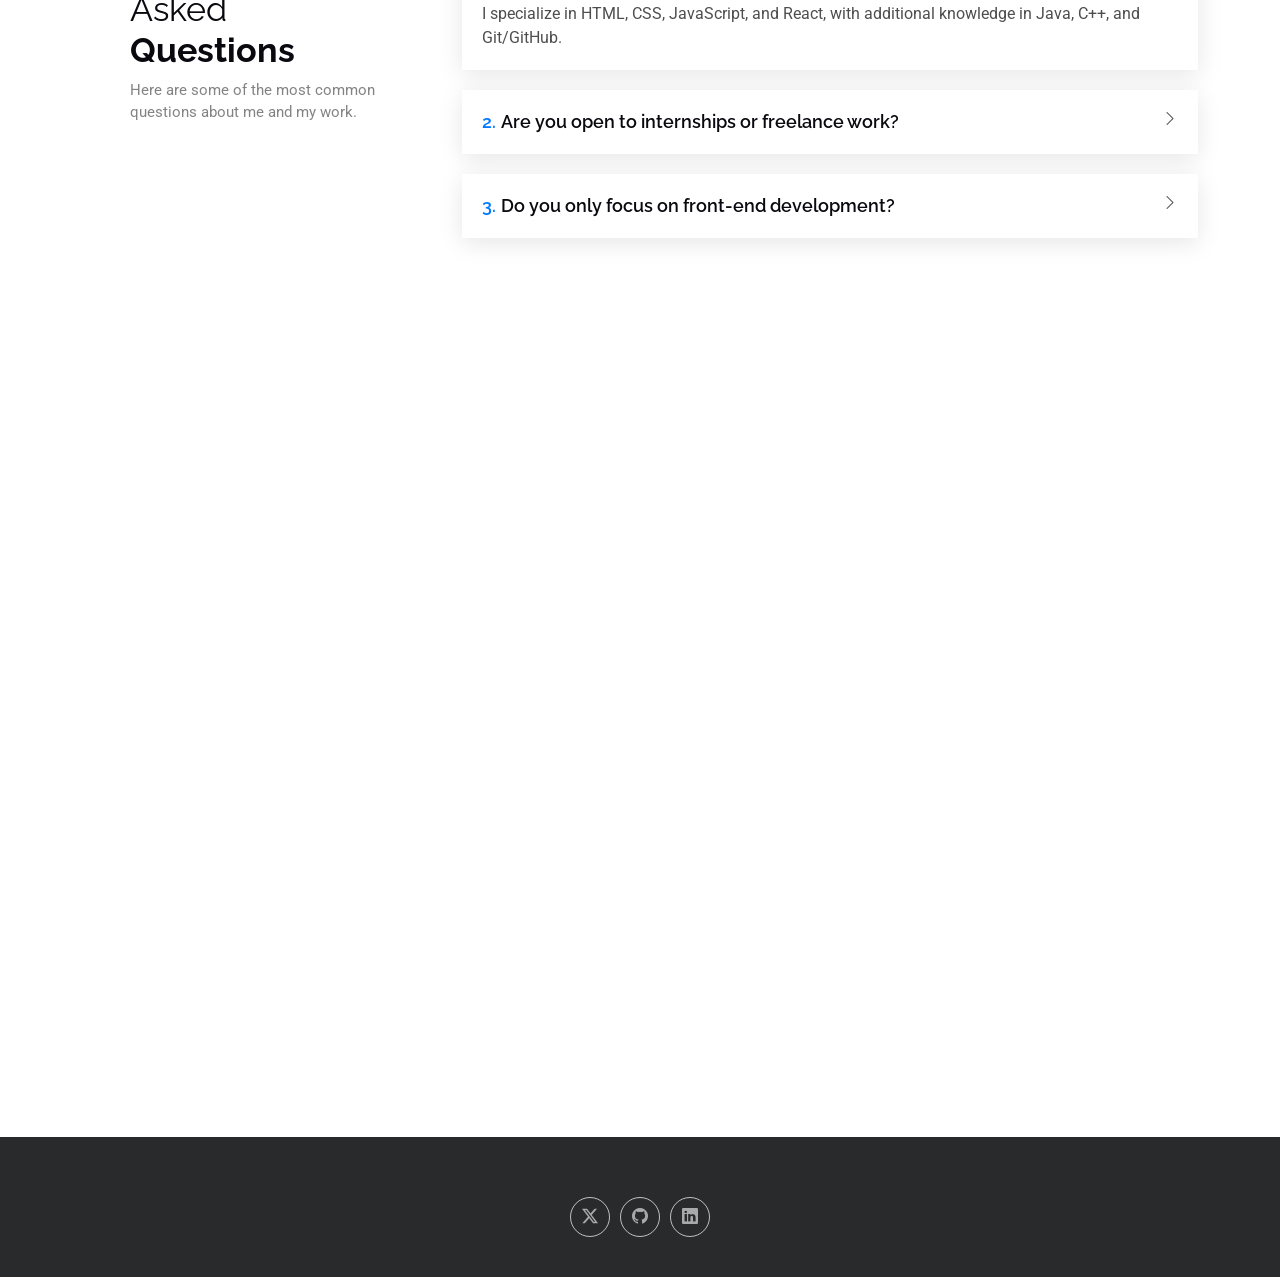
==== commit d58d9523: "update" ====
--- a/index.html
+++ b/index.html
@@ -202,6 +202,7 @@
             <li data-filter="*" class="filter-active">All</li>
             <li data-filter=".filter-app">Project 1</li>
             <li data-filter=".filter-product">Project 2</li>            
+            <li data-filter=".filter-landing-page">Landing Page</li>            
           </ul><!-- End Portfolio Filters -->
           <div class="row gy-4 isotope-container" data-aos="fade-up" data-aos-delay="200">
 
@@ -222,6 +223,15 @@
                 <a href="https://github.com/Abdelrahman2055/University_Cafe" title="More Details" class="details-link"><i class="bi bi-link-45deg"></i></a>
               </div>
             </div><!-- End Portfolio Item -->
+            <div class="col-lg-4 col-md-6 portfolio-item isotope-item filter-landing-page">
+              <img src="assets/img/Screenshot 2025-09-14 201515.png" class="img-fluid" alt="">
+              <div class="portfolio-info">
+                <h4>Landing Page</h4>
+                <a href="assets/img/Screenshot 2025-09-14 201515.png" title="Landing Page" data-gallery="portfolio-gallery-landing-page" class="glightbox preview-link"><i class="bi bi-zoom-in"></i></a>
+                <a href="https://github.com/Abdelrahman2055/Landing_Page" title="More Details" class="details-link"><i class="bi bi-link-45deg"></i></a>
+              </div>
+            </div><!-- End Portfolio Item -->
+
           </div><!-- End Portfolio Container -->
         </div>
       </div>
